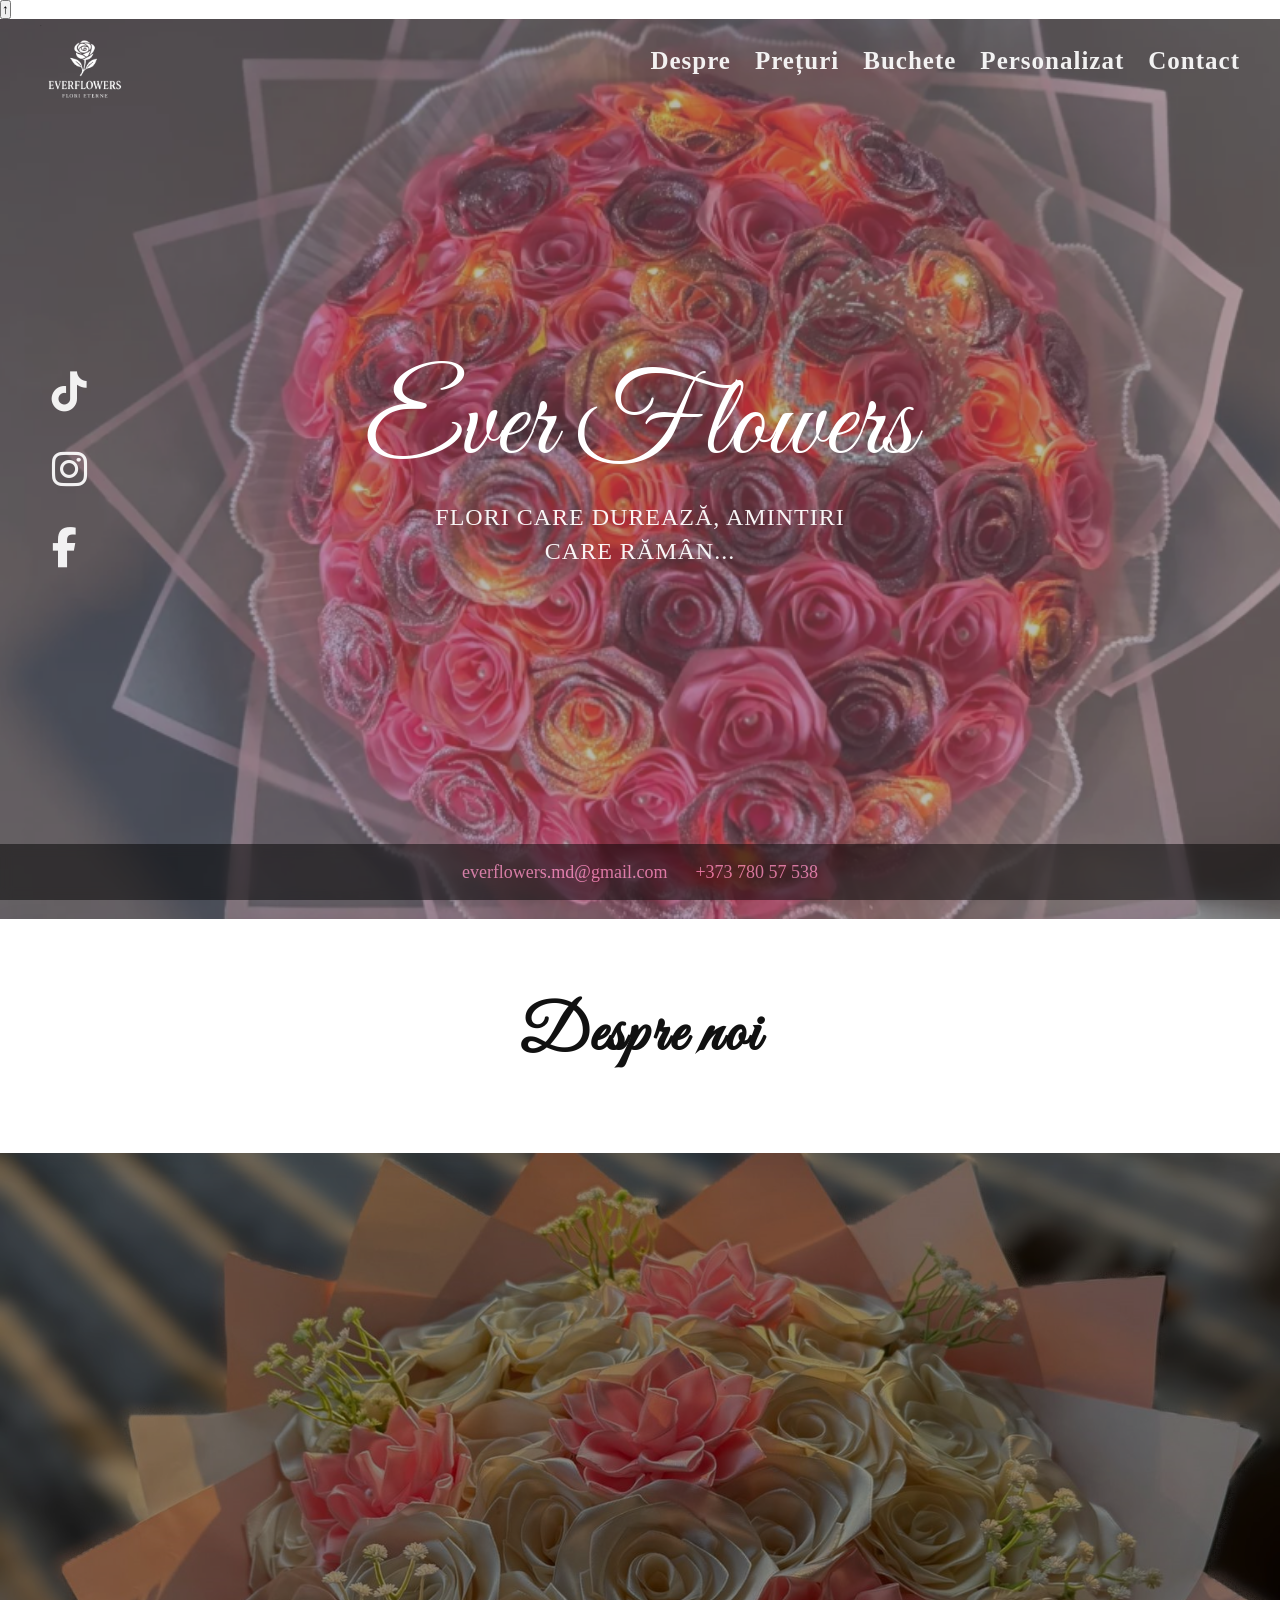
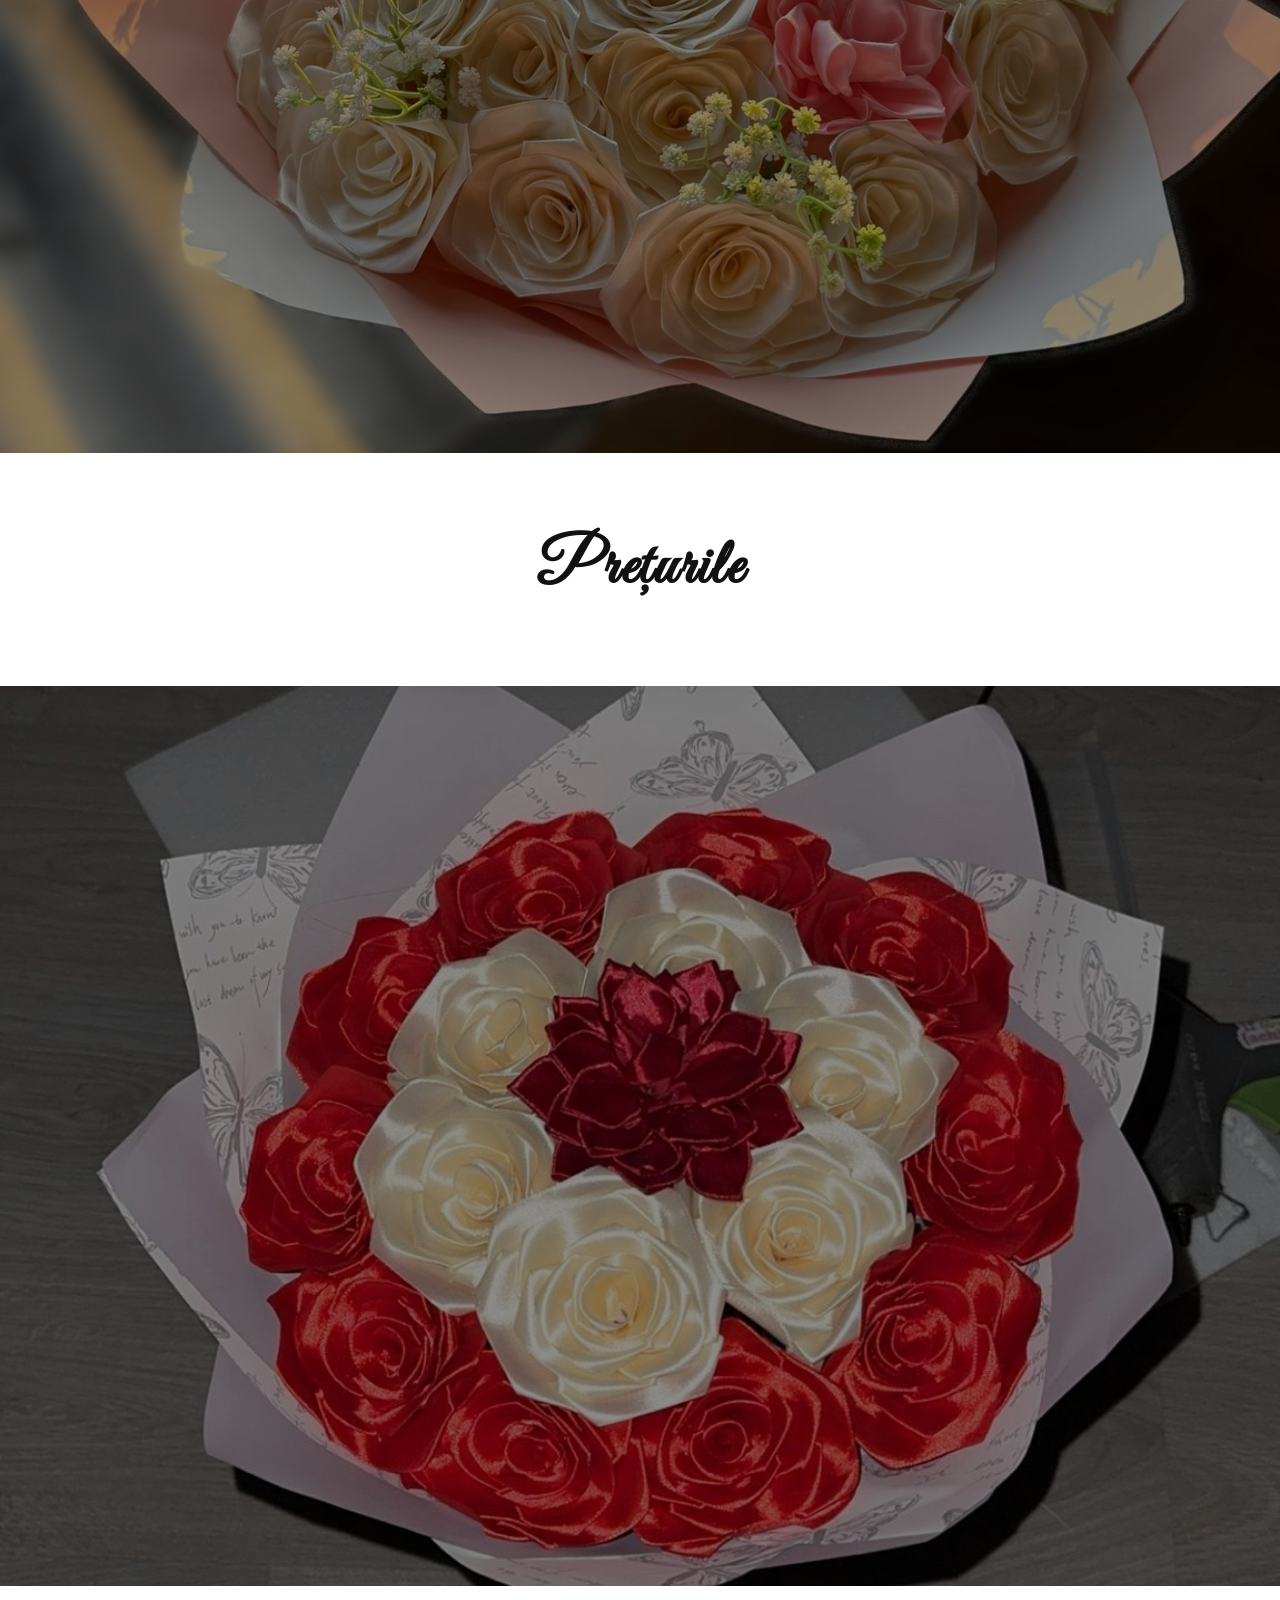
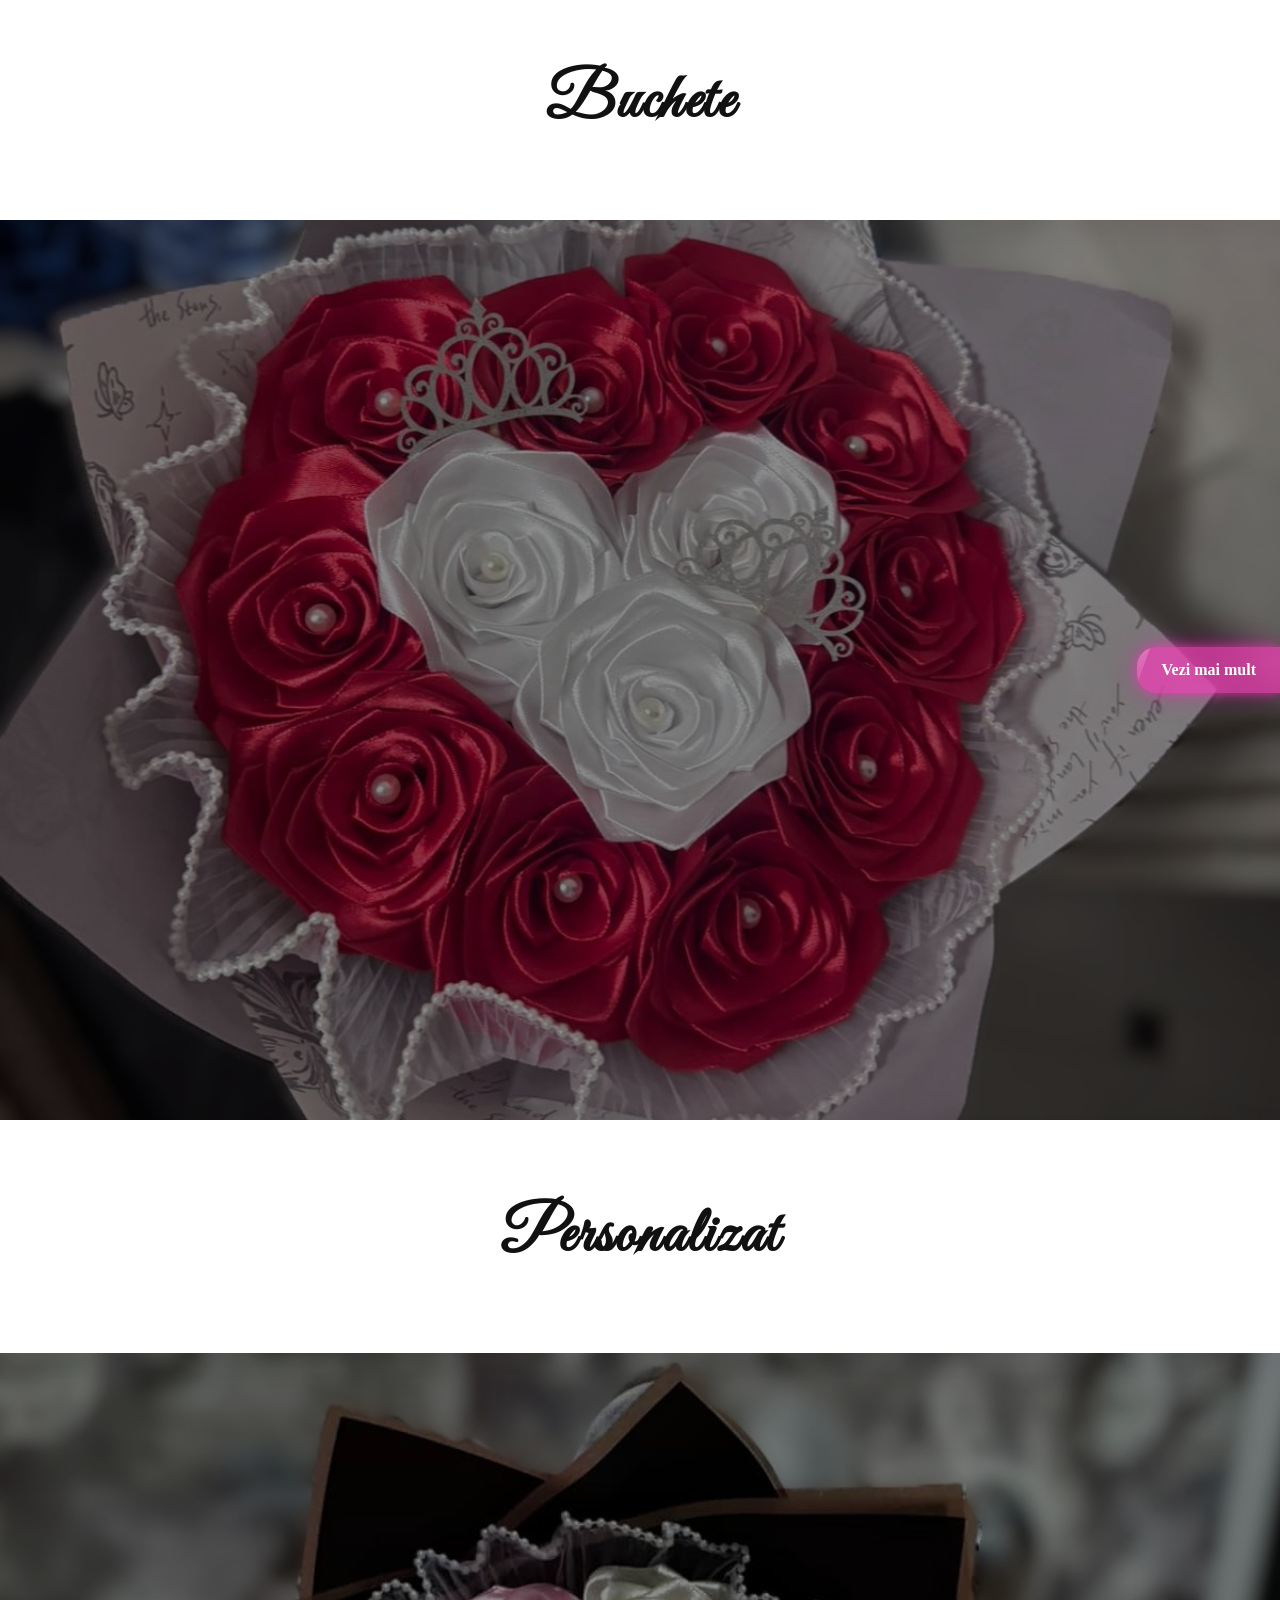
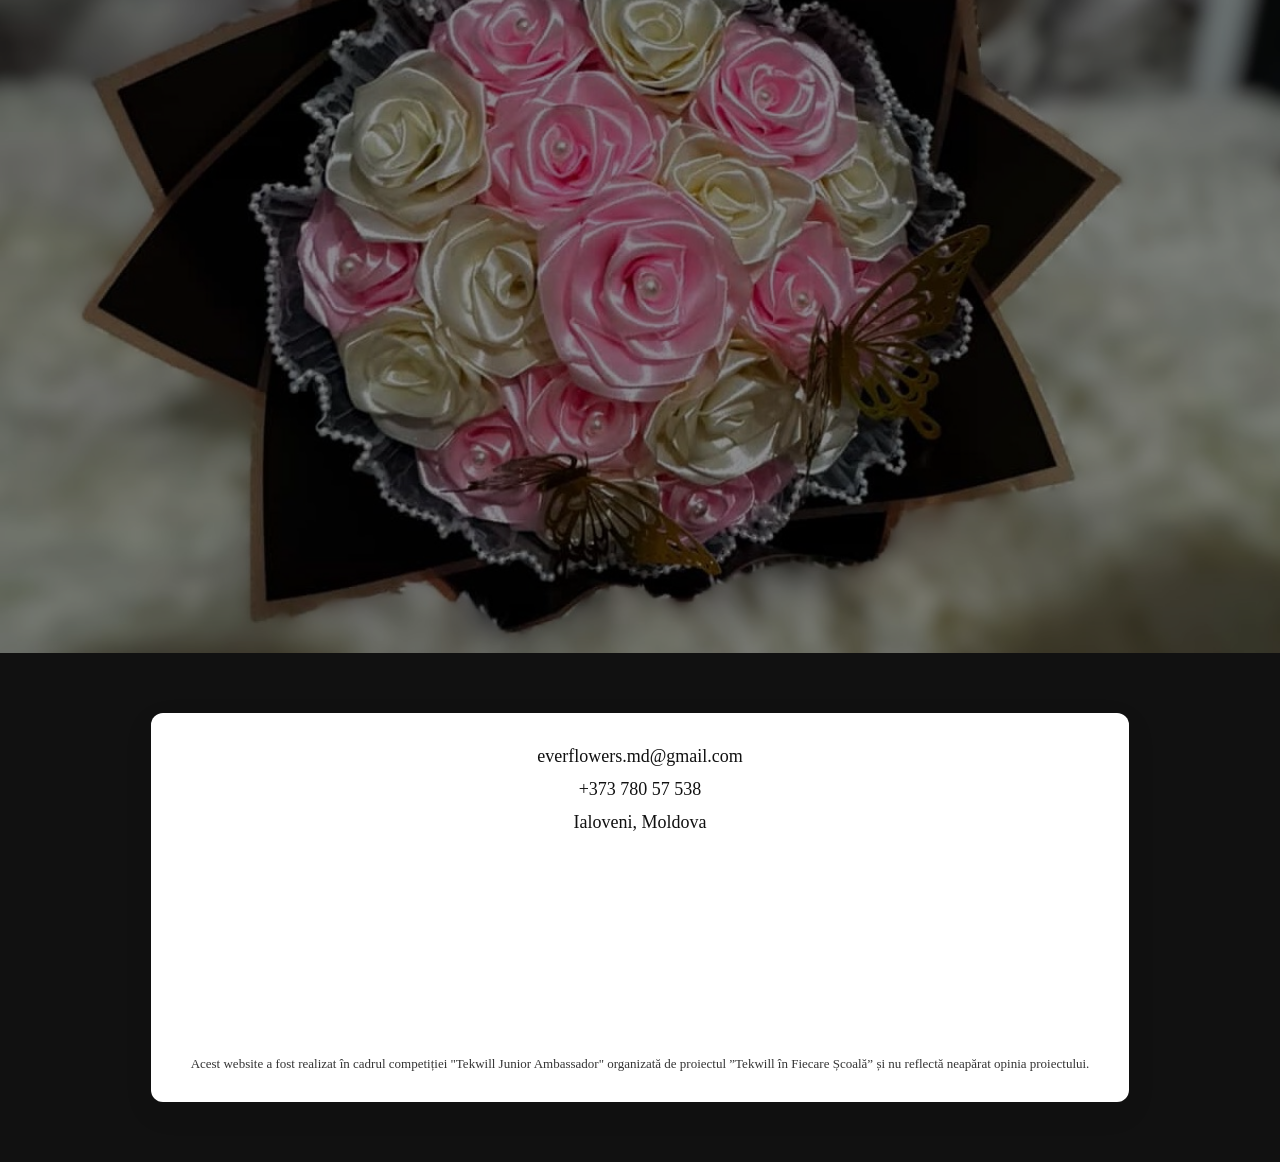
==== index.html @ f596e38d "Add files via upload" ====
<!DOCTYPE html>
<html lang="ro">
<head>
  <meta charset="UTF-8" />
  <meta name="viewport" content="width=device-width, initial-scale=1.0" />

  <title>Ever Flowers | Flori handmade premium si buchete la comanda in orasul Ialoveni</title>

  <link rel="icon" type="image/png" href="../site-Flowers/photo/icon (2).png">
  <script src="../site-Flowers/JavaScript/flori.js" defer></script>

  <link rel="preconnect" href="https://fonts.googleapis.com">
  <link href="https://fonts.googleapis.com/css2?family=Cinzel:wght@400;600&family=Great+Vibes&display=swap" rel="stylesheet">

  <link rel="stylesheet" href="https://cdnjs.cloudflare.com/ajax/libs/font-awesome/6.5.0/css/all.min.css">
  <link rel="stylesheet" href="./css/flowers.css" />

  <meta name="description" content="Ever Flowers – flori artificiale premium, buchete personalizate, cadouri florale durabile în Chișinău, Moldova. Comandă buchete elegante pentru orice ocazie.">
  <meta name="keywords" content="Ever Flowers, flori artificiale, buchete flori, buchete Chișinău, flori Moldova, flori cadou, buchete personalizate, flori durabile, flori elegante, flower shop Moldova, artificial flowers Moldova">
</head>

<body>
  <button type="button" onclick="topFunction()" id="myBtn" title="Go to top" class="myBtn" aria-label="Înapoi sus">↑</button>

  <header class="site-header" id="siteHeader" role="banner">
    <div class="sparkle-layer" id="headerSparkles" aria-hidden="true"></div>

    <div class="header-left">
      <a href="#home" class="header-logo-link" aria-label="Înapoi la început">
        <img src="./photo/logo.png" alt="Logo Ever Flowers" class="header-logo">
      </a>
    </div>

    <button class="hamburger" id="ham" aria-label="Meniu" aria-expanded="false" aria-controls="nav" type="button">
      <span></span><span></span><span></span>
    </button>

    <nav class="header-nav" id="nav" aria-label="Navigare principală">
      <a href="#despre">Despre</a>
      <a href="#price">Prețuri</a>
      <a href="#buchete">Buchete</a>
      <a href="#personalizat">Personalizat</a>
      <a href="#contact">Contact</a>
    </nav>

    <button class="cart-toggle" id="cartToggle" type="button" aria-label="Deschide coșul" aria-expanded="false">
      <span class="cart-icon-symbol">🛒</span>
      <span class="cart-badge" id="cartCount">0</span>
    </button>
  </header>

  <div class="cart-panel" id="cartPanel" aria-label="Coș de cumpărături" hidden>
    <div class="cart-panel-inner">
      <div class="cart-panel-top">
        <h3>Coșul meu</h3>
        <button type="button" class="cart-close" id="cartClose" aria-label="Închide coșul">×</button>
      </div>

      <div id="cartItems">Coșul este gol.</div>

      <div class="cart-total-box">
        <div class="cart-total-line">
          <strong>Total coș:</strong>
          <strong id="cartTotal">0 lei</strong>
        </div>
      </div>

      <div class="cart-actions">
        <button type="button" class="more-btn" id="cartCheckoutBtn" disabled>
          Checkout
        </button>

        <button type="button" class="more-btn" id="clearCartBtn">
          Golește coșul
        </button>
      </div>

      <p id="cartHint" class="cart-hint">Adaugă buchete în coș pentru a continua.</p>
    </div>
  </div>

  <main class="page-content" id="main">
    <header class="hero" id="home">
      <img src="./photo/logo.png" alt="Logo Ever Flowers" class="hero-logo">

      <nav class="hero-nav" id="heroNav" aria-label="Navigare pe pagina principală">
        <a href="#despre">Despre</a>
        <a href="#price">Prețuri</a>
        <a href="#buchete">Buchete</a>
        <a href="#personalizat">Personalizat</a>
        <a href="#contact">Contact</a>
      </nav>

      <div class="social" aria-label="Rețele de socializare">
        <a class="social-link" href="https://www.tiktok.com/@everflowers.md" target="_blank" rel="noopener" aria-label="TikTok (se deschide într-o filă nouă)">
          <i class="fa-brands fa-tiktok" aria-hidden="true"></i>
          <span class="social-name">TikTok</span>
        </a>

        <a class="social-link" href="https://www.instagram.com/everflowers.md/" target="_blank" rel="noopener" aria-label="Instagram (se deschide într-o filă nouă)">
          <i class="fa-brands fa-instagram" aria-hidden="true"></i>
          <span class="social-name">Instagram</span>
        </a>

        <a class="social-link" href="https://www.facebook.com/profile.php?id=61575808888338&locale=ro_RO" target="_blank" rel="noopener" aria-label="Facebook (se deschide într-o filă nouă)">
          <i class="fa-brands fa-facebook-f" aria-hidden="true"></i>
          <span class="social-name">Facebook</span>
        </a>
      </div>

      <div class="hero-center">
        <h1>Ever Flowers</h1>
        <p>FLORI CARE DUREAZĂ, AMINTIRI<br>CARE RĂMÂN...</p>
      </div>

    </header>

    <div class="section-box">
      <h2>Despre noi</h2>
    </div>

    <section class="parallax p1" id="despre" aria-labelledby="despre-title">
      <div class="p-content fade">
        <p id="despre-title">
          Proiectul nostru a pornit din pasiunea pentru lucrul manual și frumusețea
          detaliilor. Florile din satin sunt realizate individual, cu răbdare și grijă,
          pentru a crea o alternativă durabilă la florile naturale — una care păstrează
          emoția și eleganța în timp.
        </p>
        <a href="../site-Flowers/pagini/despre.html" class="more-btn">Vezi mai mult</a>
      </div>
    </section>

    <div class="section-box">
      <h2>Prețurile</h2>
    </div>

    <section class="parallax p2" id="price" aria-label="Prețuri">
      <div class="p-content fade">
        <div class="price-slider">
          <div class="price-track" id="priceTrack">
            <div class="price-slide">
              <h1>Flori din satin</h1>
              <p>
                Trandafir (închis)...........17 lei <br>
                Trandafir (înflorit).........15 lei <br>
                Dalie........................25 lei<br>
                Plumeria.....................12 lei
              </p>
            </div>

            <div class="price-slide">
              <h1>Flori din sârmă plușată</h1>
              <p>
                Crin....................... 30 lei <br>
                Nufăr (cu luminițe,frunză,2 culori de petale).. 150 lei<br>
                Romaniță.................... 7 lei<br>
                Lalea................... 35 lei
              </p>
            </div>

            <div class="price-slide">
              <h1>Accesorii</h1>
              <p>
                Perle.............. 1leu/floare <br>
                Fluturi/coronițe............. 5 lei<br>
                Fundă................  7lei<br>
                Mătase perlată.............. în dependență de buchet<br>
                Sclipici.............. 3 lei/floare<br>
                Luminițe..................15 lei/buc
              </p>
            </div>
          </div>

          <button class="price-arrow left" type="button" onclick="pricePrev()" aria-label="Prețuri anterioare">‹</button>
          <button class="price-arrow right" type="button" onclick="priceNext()" aria-label="Prețuri următoare">›</button>
        </div>
      </div>
    </section>

    <div class="section-box">
      <h2>Buchete</h2>
    </div>

    <section class="parallax p4" id="buchete" aria-label="Buchete">
      <div class="p-content fade">
        <div class="grid-4">
          <article class="card">
            <div class="img-box">
              <img src="../site-Flowers/photo/flori.acoperis.jpg" alt="Buchet flori satin roz și bej">
            </div>
            <h4 class="title"></h4>
            <p class="price">560 lei</p>
            <p class="desc">
              Buchet realizat din flori de satin. 4 dalii în nuanța roz și
              29 trandafiri deschiși în nuanța bej.
            </p>
            <button class="btn add-to-cart" type="button" data-name="Buchet satin (roz + bej)" data-price="560">
              Adaugă în coș
            </button>
          </article>

          <article class="card">
            <div class="img-box">
              <img src="../site-Flowers/photo/flori.inima.jpg" alt="Buchet inimă alb și roșu">
            </div>
            <h4 class="title"></h4>
            <p class="price">230 lei</p>
            <p class="desc">
              Buchet în formă de inimă realizat din flori de satin. 3 trandafiri deschiși
              în nuanțan alb și 10 în nuanța roșu. 2 coronițe și perle.
            </p>
            <button class="btn add-to-cart" type="button" data-name="Buchet inimă (alb + roșu)" data-price="230">
              Adaugă în coș
            </button>
          </article>

          <article class="card">
            <div class="img-box">
              <img src="../site-Flowers/photo/flori.omat.jpeg" alt="Buchet plumeria vișiniu și roz">
            </div>
            <h4 class="title"></h4>
            <p class="price">120 lei</p>
            <p class="desc">
              Buchet realizat din flori de satin. O plumerie în 2 culori: vișiniu, roz și
              6 trandafiri deschiși în nuanțele vișinii și roz.
            </p>
            <button class="btn add-to-cart" type="button" data-name="Buchet plumeria (vișiniu + roz)" data-price="120">
              Adaugă în coș
            </button>
          </article>

          <article class="card">
            <div class="img-box">
              <img src="../site-Flowers/photo/flori.pat.jpeg" alt="Buchet satin roz și bej cu fluturi">
            </div>
            <h4 class="title"></h4>
            <p class="price">300 lei</p>
            <p class="desc">
              Buchet realizat din flori de satin. 19 trandafiri deschiși în nuanțe roz și bej,
              2 fluturi aurii și perle.
            </p>
            <button class="btn add-to-cart" type="button" data-name="Buchet satin (roz + bej) cu fluturi" data-price="300">
              Adaugă în coș
            </button>
          </article>
        </div>
      </div>

      <div class="see-more-wrap" id="seeMoreBtn">
        <a href="./pagini/buchete.html" class="see-more-btn">Vezi mai mult</a>
      </div>
    </section>

    <div class="section-box">
      <h2>Personalizat</h2>
    </div>

    <section class="parallax p3" id="personalizat" aria-label="Personalizează buchetul">
      <div class="p-content fade">
        <h3 class="pers-title">Personalizează buchetul</h3>
        <p class="pers-sub">Completează cantitățile — totalul se calculează automat (lei).</p>

        <div class="pers-chart">
          <details class="pers-item" open>
            <summary class="pers-btn">
              <span>Flori din satin</span>
              <span class="pers-arrow">▾</span>
            </summary>

            <div class="pers-body">
              <div class="row">
                <span>Trandafir (închis) — 17 lei</span>
                <input class="qty" type="number" min="0" value="0" inputmode="numeric" data-item="rose_closed" aria-label="Trandafir închis cantitate">
              </div>

              <div class="row">
                <span>Trandafir (înflorit) — 15 lei</span>
                <input class="qty" type="number" min="0" value="0" inputmode="numeric" data-item="rose_open" aria-label="Trandafir înflorit cantitate">
              </div>

              <div class="row">
                <span>Dalie — 25 lei</span>
                <input class="qty" type="number" min="0" value="0" inputmode="numeric" data-item="dahlia" aria-label="Dalie cantitate">
              </div>

              <div class="row">
                <span>Plumeria — 12 lei</span>
                <input class="qty" type="number" min="0" value="0" inputmode="numeric" data-item="plumeria" aria-label="Plumeria cantitate">
              </div>
            </div>
          </details>

          <details class="pers-item">
            <summary class="pers-btn">
              <span>Flori din sârmă plușată</span>
              <span class="pers-arrow">▾</span>
            </summary>

            <div class="pers-body">
              <div class="row">
                <span>Crin — 30 lei</span>
                <input class="qty" type="number" min="0" value="0" inputmode="numeric" data-item="lily" aria-label="Crin cantitate">
              </div>

              <div class="row">
                <span>Romaniță — 7 lei</span>
                <input class="qty" type="number" min="0" value="0" inputmode="numeric" data-item="daisy" aria-label="Romaniță cantitate">
              </div>

              <div class="row">
                <span>Lalea — 35 lei</span>
                <input class="qty" type="number" min="0" value="0" inputmode="numeric" data-item="tulip" aria-label="Lalea cantitate">
              </div>

              <div class="row">
                <span>Nufăr (cu luminițe...) — 150 lei</span>
                <input class="qty" type="number" min="0" value="0" inputmode="numeric" data-item="waterlily_lights" aria-label="Nufăr cu luminițe cantitate">
              </div>
            </div>
          </details>

          <details class="pers-item">
            <summary class="pers-btn">
              <span>Accesorii</span>
              <span class="pers-arrow">▾</span>
            </summary>

            <div class="pers-body">
              <div class="row">
                <span>Perle — 1 leu / floare</span>
                <label class="switch">
                  <input type="checkbox" id="accPearls" aria-label="Aplică perle">
                  <span>Aplică</span>
                </label>
              </div>

              <div class="row">
                <span>Fluturi / coronițe — 5 lei</span>
                <input class="qty" type="number" min="0" value="0" inputmode="numeric" data-item="butterflies" aria-label="Fluturi coronițe cantitate">
              </div>

              <div class="row">
                <span>Fundă — 7 lei</span>
                <input class="qty" type="number" min="0" value="0" inputmode="numeric" data-item="bow" aria-label="Fundă cantitate">
              </div>

              <div class="row">
                <span>Sclipici — 3 lei / floare</span>
                <label class="switch">
                  <input type="checkbox" id="accGlitter" aria-label="Aplică sclipici">
                  <span>Aplică</span>
                </label>
              </div>

              <div class="row">
                <span>Luminițe — 15 lei</span>
                <input class="qty" type="number" min="0" value="0" inputmode="numeric" data-item="lights" aria-label="Luminițe cantitate">
              </div>
            </div>
          </details>
        </div>

        <div class="pers-total" aria-live="polite">
          <div class="pers-total-line">
            <strong>Total:</strong>
            <strong id="persTotal">0 lei</strong>
          </div>
          <div class="pers-break" id="persBreak">• Alege cantități ca să vezi calculul.</div>
        </div>

        <button type="button" class="more-btn checkout-btn" id="checkoutBtn" disabled>
          Trimite comanda
        </button>
        <p class="pers-note" id="checkoutHint" style="margin-top:10px;"></p>
          <a href="./pagini/personalizat.html" class="more-btn more-options-btn">
            Mai multe opțiuni
          </a>
      </div>
    </section>
  </main>

  <footer class="site-footer" aria-label="Contact rapid">
    <div class="sparkle-layer" id="footerSparkles" aria-hidden="true"></div>
    <div class="footer-content">
      <span>everflowers.md@gmail.com</span>
      <span>+373 780 57 538</span>
    </div>
  </footer>

  <footer class="contact-footer" id="contact" aria-label="Contact">
    <div class="contact-box" id="bigfooter">
      <p>everflowers.md@gmail.com</p>
      <p>+373 780 57 538</p>
      <p>Ialoveni, Moldova</p>
      <iframe src="https://www.google.com/maps/embed?pb=!1m18!1m12!1m3!1d4324.172246107874!2d28.775045415618898!3d46.94090347376738!2m3!1f0!2f0!3f0!3m2!1i1024!2i768!4f13.1!3m3!1m2!1s0x40c97f5f6ac799d9%3A0xe1cf2f65e3684003!2sLiceul%20Teoretic%20%E2%80%9EPetre%20Stefanuca%E2%80%9D!5e0!3m2!1sen!2s!4v1771583318999!5m2!1sen!2s"
        width="400"
        height="200"
        style="border:0;"
        allowfullscreen=""
        loading="lazy"
        referrerpolicy="no-referrer-when-downgrade">
      </iframe>

      <p class="disclaimer">
        Acest website a fost realizat în cadrul competiției "Tekwill Junior Ambassador" organizată de proiectul ”Tekwill în Fiecare Școală” și nu reflectă neapărat opinia proiectului.
      </p>
    </div>
  </footer>

  <div class="checkout-modal" id="checkoutModal" hidden>
    <div class="checkout-overlay" id="checkoutOverlay"></div>

    <div class="checkout-box" role="dialog" aria-modal="true" aria-labelledby="checkoutTitle">
      <button type="button" class="checkout-close" id="checkoutClose" aria-label="Închide">×</button>

      <h3 id="checkoutTitle">Plată cu cardul</h3>
      <p class="checkout-sub">Checkout simulativ pentru buchetele cu preț fix.</p>

      <div class="checkout-summary" id="checkoutSummary"></div>

      <form id="checkoutForm" class="checkout-form">
        <label>
          Nume pe card
          <input type="text" id="cardName" placeholder="Ex: Maria Popescu" required>
        </label>

        <label>
          Număr card
          <input type="text" id="cardNumber" placeholder="1234 5678 9012 3456" maxlength="19" required>
        </label>

        <div class="checkout-row">
          <label>
            Expirare
            <input type="text" id="cardExpiry" placeholder="MM/YY" maxlength="5" required>
          </label>

          <label>
            CVV
            <input type="password" id="cardCvv" placeholder="123" maxlength="4" required>
          </label>
        </div>

        <div class="checkout-total-line">
          <strong>Total:</strong>
          <strong id="checkoutTotal">0 lei</strong>
        </div>

        <button type="submit" class="more-btn checkout-pay-btn">
          Plătește
        </button>
      </form>

      <p class="checkout-note" id="checkoutMessage"></p>
    </div>
  </div>

  <div class="mail-platform-modal" id="mailPlatformModal" hidden>
    <div class="mail-platform-overlay" id="mailPlatformOverlay"></div>

    <div class="mail-platform-box" role="dialog" aria-modal="true" aria-labelledby="mailPlatformTitle">
      <button type="button" class="mail-platform-close" id="mailPlatformClose" aria-label="Închide">×</button>

      <h3 id="mailPlatformTitle">Alege platforma de email</h3>
      <p class="mail-platform-sub">Selectează cum vrei să trimiți comanda personalizată.</p>

      <div class="mail-platform-actions">
        <button type="button" class="more-btn mail-option" data-mail="gmail">Gmail</button>
        <button type="button" class="more-btn mail-option" data-mail="outlook">Outlook</button>
        <button type="button" class="more-btn mail-option" data-mail="yahoo">Yahoo</button>
        <button type="button" class="more-btn mail-option" data-mail="default">Aplicația implicită</button>
      </div>
    </div>
  </div>
</body>
</html>
---- css/flowers.css ----
html,
body {
  max-width: 100%;
  overflow-x: hidden;
}

/* =========================================================
   RESET / BASE
   ========================================================= */
* {
  margin: 0;
  padding: 0;
  box-sizing: border-box;
}

html {
  scroll-behavior: smooth;
}

body {
  font-family: "Times New Roman", Times, serif;
  overflow-x: hidden;
  background: #fff;
}

img {
  max-width: 100%;
  height: auto;
  display: block;
}

/* =========================================================
   FIXED HEADER
   ========================================================= */
.site-header {
  position: fixed;
  top: 0;
  left: 0;
  width: 100%;
  height: 80px;
  background: rgba(0, 0, 0, 0.72);
  backdrop-filter: blur(6px);
  display: flex;
  align-items: center;
  justify-content: space-between;
  gap: 14px;
  padding: 0 22px;
  z-index: 20000000000;
  transform: translateY(-120%);
  opacity: 0;
  transition: transform 0.3s ease, opacity 0.3s ease;
  overflow: visible;
}

.site-header.show {
  transform: translateY(0);
  opacity: 0.7;
}

.site-header > * {
  position: relative;
  z-index: 2;
}

.header-left {
  display: flex;
  align-items: center;
  flex-shrink: 0;
}

.header-logo {
  height: 80px;
  width: auto;
}

.header-logo-link {
  display: flex;
  align-items: center;
  height: 100%;
  cursor: pointer;
  text-decoration: none;
}

.header-logo-link:focus-visible {
  outline: 2px solid #e9328b;
  outline-offset: 6px;
  border-radius: 12px;
}

.header-nav {
  display: flex;
  align-items: center;
  gap: 30px;
  flex-wrap: wrap;
  justify-content: center;
  margin-left: auto;
}

.header-nav a {
  color: #e9328b;
  text-decoration: none;
  font-size: 30px;
  font-weight: 600;
  opacity: 1;
  transition: 0.2s ease;
  letter-spacing: 1px;
}

.header-nav a:hover {
  opacity: 0.7;
}

/* =========================================================
   FIXED FOOTER
   ========================================================= */
.site-footer {
  position: fixed;
  bottom: 0;
  left: 0;
  width: 100%;
  height: 56px;
  background: rgba(0, 0, 0, 0.72);
  backdrop-filter: blur(6px);
  display: flex;
  align-items: center;
  justify-content: center;
  z-index: 2000000000;
  transform: translateY(0);
  opacity: 0.7;
  transition: 0.3s ease;
  overflow: hidden;
}

.site-footer.hide {
  transform: translateY(120%);
  opacity: 0;
}

.site-footer > * {
  position: relative;
  z-index: 2;
}

.footer-content {
  color: #fa8cc1;
  font-size: 18px;
  display: flex;
  gap: 28px;
  flex-wrap: wrap;
  justify-content: center;
}

.page-content {
  padding-top: 0;
  padding-bottom: 0;
}

/* =========================================================
   HERO SECTION
   ========================================================= */
.hero {
  height: 100vh;
  width: 100%;
  position: relative;
  background-image: url("../photo/funal.png");
  background-color: #ff8dc4;
  background-size: cover;
  background-position: center;
  background-repeat: no-repeat;
}

.hero::before {
  content: "";
  position: absolute;
  inset: 0;
  background: rgba(98, 98, 117, 0.45);
  z-index: 0;
  pointer-events: none;
}

.hero-logo {
  position: absolute;
  top: clamp(2px, 0.5vw, 10px);
  left: clamp(16px, 4vw, 40px);
  z-index: 10;
  height: clamp(48px, 8vw, 90px);
  width: auto;
  transition: 0.3s ease;
}

/* HERO NAV = right side on desktop + tablet */
.hero-nav {
  position: absolute;
  top: 28px;
  right: 40px;
  left: auto;
  z-index: 10;
  display: flex;
  flex-wrap: wrap;
  justify-content: flex-end;
  align-items: center;
  gap: 14px 24px;
  max-width: min(62vw, 820px);
}

.hero-nav a {
  color: #fff;
  text-decoration: none;
  font-size: 25px;
  font-weight: 600;
  letter-spacing: 1px;
  opacity: 0.92;
  transition: 0.25s ease;
  white-space: nowrap;
}

.hero-nav a:hover {
  opacity: 0.7;
}

.social {
  position: absolute;
  left: clamp(12px, 3vw, 60px);
  top: 50%;
  transform: translateY(-50%);
  z-index: 10;
  display: flex;
  flex-direction: column;
  gap: clamp(10px, 1.6vw, 18px);
}

.social-link {
  display: flex;
  align-items: center;
  gap: 12px;
  text-decoration: none;
  color: white;
  padding: 10px 14px;
  border-radius: 999px;
  opacity: 0.92;
  transition: 0.25s ease;
}

.social-link i {
  font-size: clamp(22px, 4vw, 40px);
  transition: 0.25s ease;
}

.social-link:hover {
  opacity: 1;
  background: rgba(255, 255, 255, 0.12);
}

.social-link:hover i {
  transform: scale(1.12);
}

.social-name {
  font-size: 14px;
  letter-spacing: 1px;
  background: rgba(255, 255, 255, 0.18);
  padding: 5px 12px;
  border-radius: 999px;
  opacity: 0;
  transform: translateX(-18px);
  transition: 0.35s ease;
  pointer-events: none;
}

.social-link:hover .social-name {
  opacity: 1;
  transform: translateX(0);
}

.hero-center {
  position: absolute;
  inset: 0;
  z-index: 2;
  display: flex;
  flex-direction: column;
  align-items: center;
  justify-content: center;
  text-align: center;
  color: white;
  padding: clamp(16px, 4vw, 40px);
  pointer-events: none;
}

.hero-center h1 {
  font-family: "Great Vibes", cursive;
  font-size: clamp(42px, 9vw, 120px);
  line-height: 1;
  font-weight: 400;
  max-width: 90vw;
  word-break: break-word;
}

.hero-center p {
  margin-top: clamp(6px, 1.5vw, 16px);
  font-size: clamp(13px, 2.4vw, 24px);
  line-height: 1.4;
  letter-spacing: clamp(0.3px, 0.1vw, 1px);
  opacity: 0.95;
  max-width: min(90vw, 700px);
}

/* =========================================================
   SECTION TITLES
   ========================================================= */
.section-box {
  width: 100%;
  background: white;
  padding: clamp(34px, 6vw, 80px) 20px;
  display: flex;
  align-items: center;
  justify-content: center;
  box-shadow: 0 8px 30px rgba(0, 0, 0, 0.06);
  position: relative;
  z-index: 4000;
}

.section-box h2 {
  font-family: "Great Vibes", cursive;
  font-size: clamp(46px, 5vw, 84px);
  letter-spacing: 2px;
  color: #111;
}

/* =========================================================
   PARALLAX SECTIONS
   ========================================================= */
.parallax {
  min-height: 100vh;
  position: relative;
  background-size: cover;
  background-position: center;
  background-repeat: no-repeat;
  display: flex;
  align-items: center;
  justify-content: center;
}

.parallax::before {
  content: "";
  position: absolute;
  inset: 0;
  background: rgba(0, 0, 0, 0.45);
  pointer-events: none;
}

.p-content {
  position: relative;
  z-index: 2;
  color: rgb(255, 243, 243);
  text-align: center;
  padding: 24px 30px;
  max-width: 800px;
  background: rgba(0, 0, 0, 0.25);
  border-radius: 16px;
  backdrop-filter: blur(3px);
}

.p-content p {
  font-size: clamp(14px, 2.2vw, 20px);
  line-height: 1.65;
  opacity: 0.98;
  font-weight: 600;
}

.p1 { background-image: url("../photo/flori.acoperis.jpg"); }
.p2 { background-image: url("../photo/rosualb.jpeg"); }
.p3 { background-image: url("../photo/flori.pat.jpeg"); }
.p4 { background-image: url("../photo/flori.inima.jpg"); }

/* =========================================================
   GENERAL BUTTON
   ========================================================= */
.more-btn {
  display: inline-block;
  margin-top: 18px;
  padding: 10px 22px;
  background: #ff8dc4;
  color: #fff;
  text-decoration: none;
  font-weight: 700;
  border-radius: 10px;
  transition: 0.25s ease;
  border: none;
}

.more-btn:hover {
  background: #ff6fb3;
  transform: translateY(-2px);
  box-shadow: 0 6px 18px rgba(255, 141, 196, 0.45);
}

/* =========================================================
   SCROLL REVEAL ANIMATION
   ========================================================= */
.fade {
  opacity: 0;
  transform: translateY(40px);
  transition: 0.8s ease;
}

.fade.show {
  opacity: 1;
  transform: translateY(0);
}

section {
  scroll-margin-top: 80px;
}

/* =========================================================
   CONTACT FOOTER / CONTACT SECTION
   ========================================================= */
.contact-footer {
  width: 100%;
  background: #111;
  padding: 60px 20px;
  display: flex;
  justify-content: center;
  align-items: center;
}

.contact-box {
  background: white;
  color: #111;
  padding: 25px 40px;
  border-radius: 12px;
  text-align: center;
  font-size: 18px;
  line-height: 1.6;
  box-shadow: 0 10px 30px rgba(0, 0, 0, 0.08);
}

.contact-box p {
  margin: 4px 0;
}

.disclaimer {
  margin-top: 14px;
  font-size: 13px;
  opacity: 0.85;
  line-height: 1.5;
}

/* =========================================================
   PRICE SLIDER
   ========================================================= */
#price .price-slider {
  position: relative;
  width: min(720px, 92vw);
  margin: auto;
  overflow: hidden;
}

#price .price-track {
  display: flex;
  transition: transform 0.4s ease;
}

#price .price-slide {
  min-width: 100%;
  padding-left: clamp(50px, 8vw, 80px);
  padding-right: clamp(50px, 8vw, 80px);
  padding-top: clamp(18px, 3vw, 28px);
  padding-bottom: clamp(18px, 3vw, 28px);
  display: flex;
  flex-direction: column;
  justify-content: center;
  align-items: flex-start;
  text-align: left;
}

#price .price-arrow {
  position: absolute;
  top: 50%;
  transform: translateY(-50%);
  border: none;
  cursor: pointer;
  width: 44px;
  height: 44px;
  border-radius: 50%;
  font-size: 26px;
  color: white;
  background: rgba(255, 255, 255, 0.18);
  backdrop-filter: blur(6px);
}

#price .p-content {
  position: relative;
  background: rgba(255, 255, 255, 0.12);
  backdrop-filter: blur(6px);
}

#price .price-arrow.left { left: 10px; }
#price .price-arrow.right { right: 10px; }

/* =========================================================
   BOUQUETS GRID
   ========================================================= */
#buchete .p-content {
  background: rgba(0, 0, 0, 0.25);
  backdrop-filter: blur(6px);
  max-width: 2000px;
  width: 1200px;
}

#buchete .grid-4 {
  display: grid;
  grid-template-columns: repeat(4, 1fr);
  gap: 40px;
  width: 100%;
  margin: auto;
}

#buchete .card {
  width: 100%;
  border-radius: 20px;
  padding: 20px;
  display: flex;
  flex-direction: column;
}

#buchete .desc {
  margin-top: 6px;
  font-size: 14px;
  text-align: center;
  flex-grow: 1;
}

#buchete .btn {
  margin-top: 16px;
  padding: 12px 22px;
  border-radius: 999px;
  cursor: pointer;
  color: #ff00c3;
  font-family: "Times New Roman", Times, serif;
  align-self: center;
  background: #fff;
  border: none;
  font-weight: 700;
}

#buchete .img-box {
  width: 100%;
  aspect-ratio: 1 / 1;
  border-radius: 16px;
  overflow: hidden;
}

#buchete .img-box img {
  width: 100%;
  height: 100%;
  object-fit: cover;
}

#buchete .title {
  margin-top: 16px;
  font-size: 20px;
}

#buchete .price {
  margin-top: 6px;
  font-size: 15px;
}

#buchete {
  position: relative;
  overflow: visible;
}

#buchete #seeMoreBtn {
  position: absolute;
  right: 0;
  top: 50%;
  transform: translateY(-50%);
  z-index: 50;
  overflow: visible;
}

#buchete .p-content,
#buchete .grid-4 {
  overflow: visible;
}

#buchete #seeMoreBtn .see-more-btn {
  display: inline-flex;
  align-items: center;
  justify-content: center;
  padding: 14px 24px;
  border-top-left-radius: 20px;
  border-bottom-left-radius: 20px;
  background: #f73eb9b6;
  color: #fff;
  text-decoration: none;
  font-weight: 600;
  position: relative;
  overflow: hidden;
  box-shadow:
    0 0 12px #f73eb9b6,
    0 0 28px rgba(255, 0, 195, 0.35);
  transition: transform 0.25s ease, box-shadow 0.25s ease, filter 0.25s ease;
  animation: glowPulse 1.8s ease-in-out infinite;
}

#buchete #seeMoreBtn .see-more-btn::before {
  content: "";
  position: absolute;
  top: -40%;
  left: -60%;
  width: 60%;
  height: 200%;
  background: linear-gradient(
    120deg,
    transparent 0%,
    rgba(255, 255, 255, 0.18) 35%,
    rgba(255, 255, 255, 0.55) 50%,
    rgba(255, 255, 255, 0.18) 65%,
    transparent 100%
  );
  transform: rotate(20deg);
  animation: shineMove 2.2s linear infinite;
  pointer-events: none;
}

#buchete #seeMoreBtn .see-more-btn:hover {
  transform: translateY(-2px);
  box-shadow:
    0 0 22px rgba(197, 84, 231, 0.85),
    0 0 55px rgba(255, 0, 195, 0.55);
}

@keyframes shineMove {
  0% { left: -70%; opacity: 0; }
  10% { opacity: 0.9; }
  50% { opacity: 0.9; }
  100% { left: 120%; opacity: 0; }
}

@keyframes glowPulse {
  0%, 100% {
    filter: brightness(1);
    box-shadow:
      0 0 12px rgba(197, 84, 231, 0.85),
      0 0 28px rgba(255, 0, 195, 0.35);
  }
  50% {
    filter: brightness(1.1);
    box-shadow:
      0 0 18px rgba(197, 84, 231, 0.85),
      0 0 40px rgba(255, 0, 195, 0.5);
  }
}

/* =========================================================
   CUSTOM BOUQUET CALCULATOR
   ========================================================= */
#personalizat .p-content {
  background: rgba(255, 255, 255, 0.12);
  backdrop-filter: blur(6px);
  max-width: 900px;
  width: min(900px, 92vw);
}

.pers-title {
  font-size: clamp(22px, 3vw, 32px);
  margin-bottom: 6px;
  letter-spacing: 0.5px;
}

.pers-sub {
  opacity: 0.9;
  font-size: clamp(13px, 2vw, 16px);
  margin-bottom: 16px;
}

.pers-chart {
  display: grid;
  gap: 12px;
  text-align: left;
  margin-top: 12px;
}

.pers-item {
  border-radius: 14px;
  overflow: hidden;
  background: rgba(0, 0, 0, 0.25);
  border: 1px solid rgba(255, 255, 255, 0.18);
}

.pers-btn {
  list-style: none;
  cursor: pointer;
  user-select: none;
  display: flex;
  align-items: center;
  justify-content: space-between;
  padding: 14px 16px;
  font-weight: 700;
  font-size: 16px;
  letter-spacing: 0.6px;
  background: rgba(255, 255, 255, 0.1);
}

.pers-item summary::-webkit-details-marker {
  display: none;
}

.pers-arrow {
  transition: transform 0.25s ease;
  opacity: 0.9;
}

.pers-item[open] .pers-arrow {
  transform: rotate(180deg);
}

.pers-body {
  padding: 14px 16px 16px;
  display: grid;
  gap: 10px;
}

#personalizat .row {
  display: flex;
  align-items: center;
  justify-content: space-between;
  gap: 12px;
}

#personalizat .qty {
  width: 86px;
  padding: 8px 10px;
  border-radius: 10px;
  border: 1px solid rgba(255, 255, 255, 0.25);
  background: rgba(0, 0, 0, 0.25);
  color: #fff;
  outline: none;
  font-family: "Times New Roman", Times, serif;
}

#personalizat .switch {
  display: flex;
  align-items: center;
  gap: 10px;
  font-weight: 600;
}

#personalizat .pers-total {
  margin-top: 16px;
  padding: 14px 16px;
  border-radius: 14px;
  background: rgba(0, 0, 0, 0.28);
  border: 1px solid rgba(255, 255, 255, 0.18);
  text-align: left;
}

#personalizat .pers-total-line {
  display: flex;
  align-items: center;
  justify-content: space-between;
  font-size: 18px;
  letter-spacing: 0.5px;
}

#personalizat .pers-break {
  margin-top: 10px;
  font-size: 14px;
  opacity: 0.92;
  line-height: 1.5;
}

#personalizat .checkout-btn {
  cursor: pointer;
}

#personalizat .checkout-btn:active {
  transform: translateY(0);
}

/* =========================================================
   HAMBURGER BUTTON
   ========================================================= */
.hamburger {
  display: none;
  width: 44px;
  height: 44px;
  border: 0;
  background: transparent;
  cursor: pointer;
  border-radius: 12px;
  padding: 0;
  flex-shrink: 0;
  position: relative;
}

.hamburger span {
  display: block;
  width: 26px;
  height: 3px;
  margin: 5px auto;
  background: #e9328b;
  border-radius: 999px;
  transition: 0.25s;
}

.hamburger.open span:nth-child(1) {
  transform: translateY(8px) rotate(45deg);
}

.hamburger.open span:nth-child(2) {
  opacity: 0;
}

.hamburger.open span:nth-child(3) {
  transform: translateY(-8px) rotate(-45deg);
}

.cart-toggle {
  flex-shrink: 0;
}

/* =========================================================
   MINI CART
   ========================================================= */
.cart-toggle {
  position: relative;
  width: 52px;
  height: 52px;
  border: none;
  background: rgba(255, 255, 255, 0.12);
  backdrop-filter: blur(6px);
  border-radius: 14px;
  cursor: pointer;
  display: flex;
  align-items: center;
  justify-content: center;
  color: #fff;
  flex-shrink: 0;
  transition: 0.25s ease;
}

.cart-toggle:hover {
  background: rgba(255, 255, 255, 0.2);
  transform: translateY(-2px);
}

.cart-icon-symbol {
  font-size: 24px;
  line-height: 1;
}

.cart-badge {
  position: absolute;
  top: -6px;
  right: -6px;
  min-width: 22px;
  height: 22px;
  padding: 0 6px;
  border-radius: 999px;
  background: #ff4fa8;
  color: #fff;
  font-size: 12px;
  font-weight: 700;
  display: flex;
  align-items: center;
  justify-content: center;
}

.cart-panel {
  position: fixed;
  top: 92px;
  right: 20px;
  width: min(420px, calc(100vw - 24px));
  max-height: calc(100vh - 120px);
  z-index: 30000000000;
  overflow: auto;
}

.cart-panel-inner {
  background: rgba(0, 0, 0, 0.88);
  backdrop-filter: blur(14px);
  border: 1px solid rgba(255, 255, 255, 0.14);
  border-radius: 22px;
  padding: 18px;
  color: #fff;
  box-shadow: 0 16px 50px rgba(0, 0, 0, 0.35);
}

.cart-panel-top {
  display: flex;
  align-items: center;
  justify-content: space-between;
  gap: 12px;
  margin-bottom: 16px;
}

.cart-panel-top h3 {
  margin: 0;
  font-size: 24px;
  color: #fff;
}

.cart-close {
  border: none;
  background: rgba(255, 255, 255, 0.12);
  color: #fff;
  width: 38px;
  height: 38px;
  border-radius: 999px;
  cursor: pointer;
  font-size: 24px;
  line-height: 1;
}

.cart-close:hover {
  background: rgba(255, 255, 255, 0.2);
}

#cartItems {
  display: grid;
  gap: 14px;
  text-align: left;
}

.cart-item {
  padding: 14px;
  border-radius: 16px;
  background: rgba(255, 255, 255, 0.08);
  border: 1px solid rgba(255, 255, 255, 0.14);
  color: #fff;
}

.cart-item strong {
  font-size: 17px;
}

.cart-item-controls {
  display: flex;
  align-items: center;
  gap: 8px;
  margin-top: 10px;
  flex-wrap: wrap;
}

.cart-plus,
.cart-minus {
  width: 32px;
  height: 32px;
  border-radius: 999px;
  border: none;
  background: #ff8dc4;
  color: #fff;
  font-size: 18px;
  font-weight: bold;
  cursor: pointer;
}

.cart-remove {
  margin-top: 0;
  padding: 8px 14px;
}

.cart-total-box {
  margin-top: 16px;
  padding: 14px 16px;
  border-radius: 14px;
  background: rgba(255, 255, 255, 0.08);
  border: 1px solid rgba(255, 255, 255, 0.14);
  text-align: left;
  color: #fff;
}

.cart-total-line {
  display: flex;
  align-items: center;
  justify-content: space-between;
  font-size: 18px;
}

.cart-actions {
  margin-top: 16px;
  display: flex;
  gap: 10px;
  flex-wrap: wrap;
}

.cart-hint {
  margin-top: 10px;
  color: #fff;
  opacity: 0.92;
  line-height: 1.5;
}

/* =========================================================
   SIMULATED CARD CHECKOUT
   ========================================================= */
.checkout-modal[hidden],
.mail-platform-modal[hidden] {
  display: none;
}

.checkout-modal,
.mail-platform-modal {
  position: fixed;
  inset: 0;
  z-index: 40000000000;
}

.checkout-overlay,
.mail-platform-overlay {
  position: absolute;
  inset: 0;
  background: rgba(0, 0, 0, 0.6);
  backdrop-filter: blur(4px);
}

.checkout-box,
.mail-platform-box {
  position: relative;
  width: min(520px, calc(100vw - 24px));
  margin: 60px auto;
  background: rgba(17, 17, 17, 0.96);
  color: #fff;
  border-radius: 22px;
  padding: 24px;
  z-index: 2;
  box-shadow: 0 20px 60px rgba(0, 0, 0, 0.35);
  border: 1px solid rgba(255, 255, 255, 0.14);
}

.checkout-close,
.mail-platform-close {
  position: absolute;
  top: 14px;
  right: 14px;
  width: 40px;
  height: 40px;
  border: none;
  border-radius: 999px;
  background: rgba(255, 255, 255, 0.1);
  color: #fff;
  font-size: 24px;
  cursor: pointer;
}

.checkout-close:hover,
.mail-platform-close:hover {
  background: rgba(255, 255, 255, 0.18);
}

.checkout-box h3,
.mail-platform-box h3 {
  font-size: 28px;
  margin-bottom: 6px;
}

.checkout-sub,
.mail-platform-sub {
  opacity: 0.88;
  margin-bottom: 16px;
}

.checkout-summary {
  margin-bottom: 16px;
  padding: 14px;
  border-radius: 14px;
  background: rgba(255, 255, 255, 0.08);
  line-height: 1.6;
}

.checkout-form {
  display: grid;
  gap: 14px;
}

.checkout-form label {
  display: grid;
  gap: 6px;
  font-weight: 600;
}

.checkout-form input {
  width: 100%;
  padding: 12px 14px;
  border-radius: 12px;
  border: 1px solid rgba(255, 255, 255, 0.18);
  background: rgba(255, 255, 255, 0.08);
  color: #fff;
  font-family: "Times New Roman", Times, serif;
  outline: none;
}

.checkout-row {
  display: grid;
  grid-template-columns: 1fr 1fr;
  gap: 12px;
}

.checkout-total-line {
  display: flex;
  justify-content: space-between;
  align-items: center;
  padding: 12px 14px;
  border-radius: 12px;
  background: rgba(255, 255, 255, 0.08);
  font-size: 18px;
}

.checkout-pay-btn {
  cursor: pointer;
}

.checkout-note {
  margin-top: 14px;
  line-height: 1.5;
  color: #ffd6ea;
}

.mail-platform-actions {
  display: grid;
  gap: 12px;
}

/* =========================================================
   RESPONSIVE
   ========================================================= */

/* Tablet + phone header uses hamburger */
@media (max-width: 1100px) {
  #buchete .grid-4 {
    grid-template-columns: repeat(2, 1fr);
    gap: 32px;
  }

  .site-header {
    height: 68px;
    padding: 0 12px;
    display: grid;
    grid-template-columns: auto 1fr auto auto;
    align-items: center;
    column-gap: 10px;
  }

  .header-left {
    display: flex;
    align-items: center;
    min-width: 0;
  }

  .header-logo {
    height: 44px;
    width: auto;
  }

  .hamburger {
    display: block;
    z-index: 20000000002;
  }

  .cart-toggle {
    width: 44px;
    height: 44px;
    z-index: 20000000004;
  }

  .cart-icon-symbol {
    font-size: 22px;
  }

  .header-nav {
    display: flex;
    flex-direction: column;
    align-items: flex-start;
    justify-content: flex-start;
    gap: 12px;
    position: fixed;
    top: 68px;
    left: 12px;
    right: 12px;
    width: auto;
    margin-left: 0;
    padding: 20px;
    border-radius: 18px;
    background: rgba(10, 10, 10, 0.96);
    backdrop-filter: blur(12px);
    z-index: 20000000005;
    opacity: 0;
    visibility: hidden;
    pointer-events: none;
    transform: translateY(-10px);
    transition: opacity 0.25s ease, transform 0.25s ease, visibility 0.25s ease;
  }

  .header-nav.open {
    opacity: 1;
    visibility: visible;
    pointer-events: auto;
    transform: translateY(0);
  }

  .header-nav a {
    font-size: 18px;
    color: #fff;
    padding: 8px 4px;
    width: 100%;
  }

  .cart-panel {
    top: 80px;
    right: 12px;
    width: calc(100vw - 24px);
  }

  .cart-panel-top h3 {
    font-size: 20px;
  }

  .checkout-box,
  .mail-platform-box {
    margin: 24px auto;
    padding: 20px;
  }

  .checkout-row {
    grid-template-columns: 1fr;
  }
}

/* Tablet */
@media (min-width: 769px) and (max-width: 1100px) {
  .hero-logo {
    left: 30px;
    top: 18px;
    transform: none;
    height: 70px;
  }

  .hero-nav {
    top: 24px;
    right: 28px;
    gap: 12px 20px;
    max-width: min(60vw, 700px);
    justify-content: flex-end;
  }

  .hero-nav a {
    font-size: 20px;
  }

  .hero-center {
    padding-top: 100px;
  }

  .hero-center h1 {
    font-size: clamp(48px, 6vw, 90px);
  }

  .hero-center p {
    font-size: clamp(14px, 2vw, 20px);
  }
}

/* Phone */
@media (max-width: 768px) {
  .social-name {
    display: none;
  }

  .site-footer {
    height: 62px;
  }

  .footer-content {
    font-size: 13px;
    gap: 14px;
  }

  .page-content {
    padding-bottom: 72px;
  }

  .hero-logo {
    position: absolute;
    top: 22px;
    left: 50%;
    transform: translateX(-50%);
    height: 68px;
  }

  .hero-nav {
    position: absolute;
    top: 96px;
    left: 0;
    right: 0;
    z-index: 10;

    display: grid;
    grid-template-columns: repeat(5, 1fr);
    width: 100%;
    max-width: none;
    justify-content: stretch;
    align-items: center;

    padding: 0 2px;
    gap: 0;
  }

  .hero-nav a {
    display: block;
    width: 100%;
    min-width: 0;
    text-align: center;

    font-size: clamp(10px, 2.8vw, 14px);
    line-height: 1;
    letter-spacing: 0;
    white-space: nowrap;
      letter-spacing: -0.3px;
  }

  .hero-center {
    position: absolute;
    top: 38%; /* was center → now higher */
    left: 50%;
    transform: translate(-50%, -50%);

    z-index: 2;
    display: flex;
    flex-direction: column;
    align-items: center;
    text-align: center;
    color: white;
  }
  .hero-center h1 {
    font-size: clamp(52px, 12vw, 120px);
  }

  .hero-center p {
    font-size: clamp(14px, 3.5vw, 28px);
  }

  .social {
    position: absolute;
    top: 38%; /* SAME as title */
    left: clamp(12px, 3vw, 60px);
    transform: translateY(-50%);

    z-index: 10;
    display: flex;
    flex-direction: column;
    gap: clamp(10px, 1.6vw, 18px);
  }
}

@media (max-width: 900px) {
  .hero,
  .parallax {
    background-attachment: scroll;
  }
}

@media (max-width: 650px) {
  #buchete .grid-4 {
    grid-template-columns: 1fr;
    gap: 26px;
  }
}

@media (max-width: 600px) {
  #price .price-slide {
    padding-left: 50px;
    padding-right: 50px;
  }

  #price .price-arrow {
    width: 36px;
    height: 36px;
    font-size: 20px;
  }

  .sale {
    right: 12px;
    top: 120px;
    width: 90px;
    transform: rotate(-10deg);
  }
}

/* Desktop only */
@media (min-width: 1101px) {
  .hamburger {
    display: none;
  }

  .header-nav {
    display: flex;
    position: static;
    flex-direction: row;
    align-items: center;
    justify-content: center;
    gap: 30px;
    margin-left: auto;
    padding: 0;
    width: auto;
    opacity: 1;
    visibility: visible;
    pointer-events: auto;
    transform: none;
    background: transparent;
    backdrop-filter: none;
  }

  .header-nav a {
    color: #e9328b;
    font-size: 30px;
    width: auto;
    padding: 0;
  }
}

/* =========================================================
   HEADER / FOOTER SPARKLES
   ========================================================= */
.sparkle-layer {
  position: absolute;
  inset: 0;
  pointer-events: none;
  z-index: 1;
}

.sparkle {
  position: absolute;
  width: 8px;
  height: 8px;
  opacity: 0;
  animation: sparkleTwinkle linear infinite;
}

.sparkle::before,
.sparkle::after {
  content: "";
  position: absolute;
  left: 50%;
  top: 50%;
  background: rgba(255, 255, 255, 0.95);
  transform: translate(-50%, -50%);
  border-radius: 999px;
  box-shadow:
    0 0 6px rgba(255, 255, 255, 0.9),
    0 0 12px rgba(255, 182, 219, 0.8),
    0 0 18px rgba(255, 141, 196, 0.65);
}

.sparkle::before {
  width: 2px;
  height: 100%;
}

.sparkle::after {
  width: 90%;
  height: 2px;
}

@keyframes sparkleTwinkle {
  0% {
    opacity: 0;
    transform: scale(0.4) rotate(0deg);
  }
  20% {
    opacity: 1;
    transform: scale(1) rotate(45deg);
  }
  50% {
    opacity: 0.9;
    transform: scale(0.9) rotate(90deg);
  }
  100% {
    opacity: 0;
    transform: scale(0.3) rotate(180deg);
  }
}

@media (prefers-reduced-motion: reduce) {
  .sparkle,
  #buchete #seeMoreBtn .see-more-btn,
  #buchete #seeMoreBtn .see-more-btn::before {
    animation: none !important;
  }

  .sparkle {
    opacity: 0.35;
  }
}

@media (min-width: 901px) {
  .hamburger {
    display: none !important;
  }

  .header-nav {
    display: flex !important;
    position: static !important;
    top: auto !important;
    left: auto !important;
    right: auto !important;

    flex-direction: row !important;
    align-items: center !important;
    justify-content: center !important;
    gap: 30px !important;

    margin-left: auto !important;
    padding: 0 !important;
    width: auto !important;

    background: transparent !important;
    backdrop-filter: none !important;
    box-shadow: none !important;
    border-radius: 0 !important;

    opacity: 1 !important;
    visibility: visible !important;
    pointer-events: auto !important;
    transform: none !important;
  }

  .header-nav a {
    display: inline-block !important;
    width: auto !important;
    padding: 0 !important;
    font-size: 25px !important;
    color: #e9328b !important;
  }
}

/* ACTION BUTTONS PERSONALIZAT */
.pers-actions {
  margin-top: 18px;
  display: flex;
  justify-content: center;
  align-items: center;
  gap: 14px;
  flex-wrap: wrap;
}

.pers-actions .more-btn {
  margin-top: 0;
  min-width: 190px;
  text-align: center;
}

/* optional: same height perfect alignment */
.pers-actions .checkout-btn,
.pers-actions .more-options-btn {
  height: 44px;
  display: flex;
  align-items: center;
  justify-content: center;
}
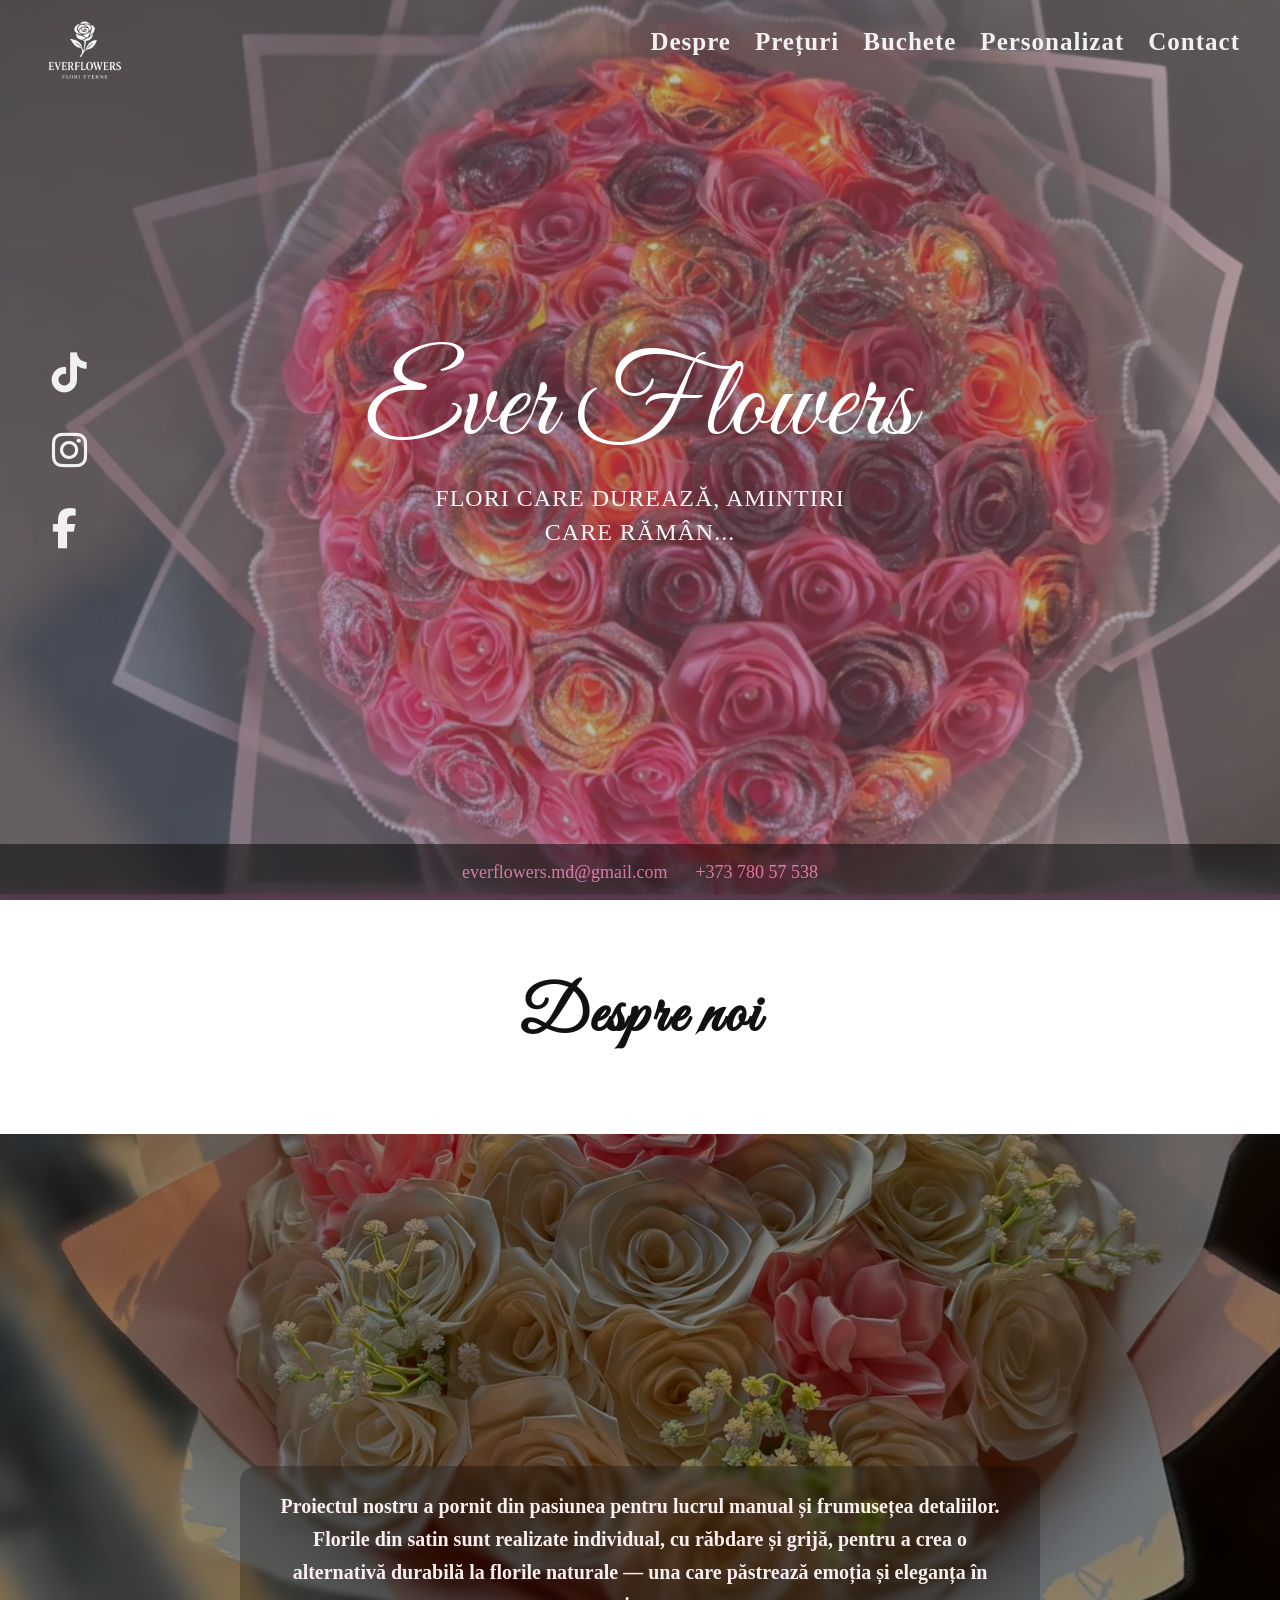
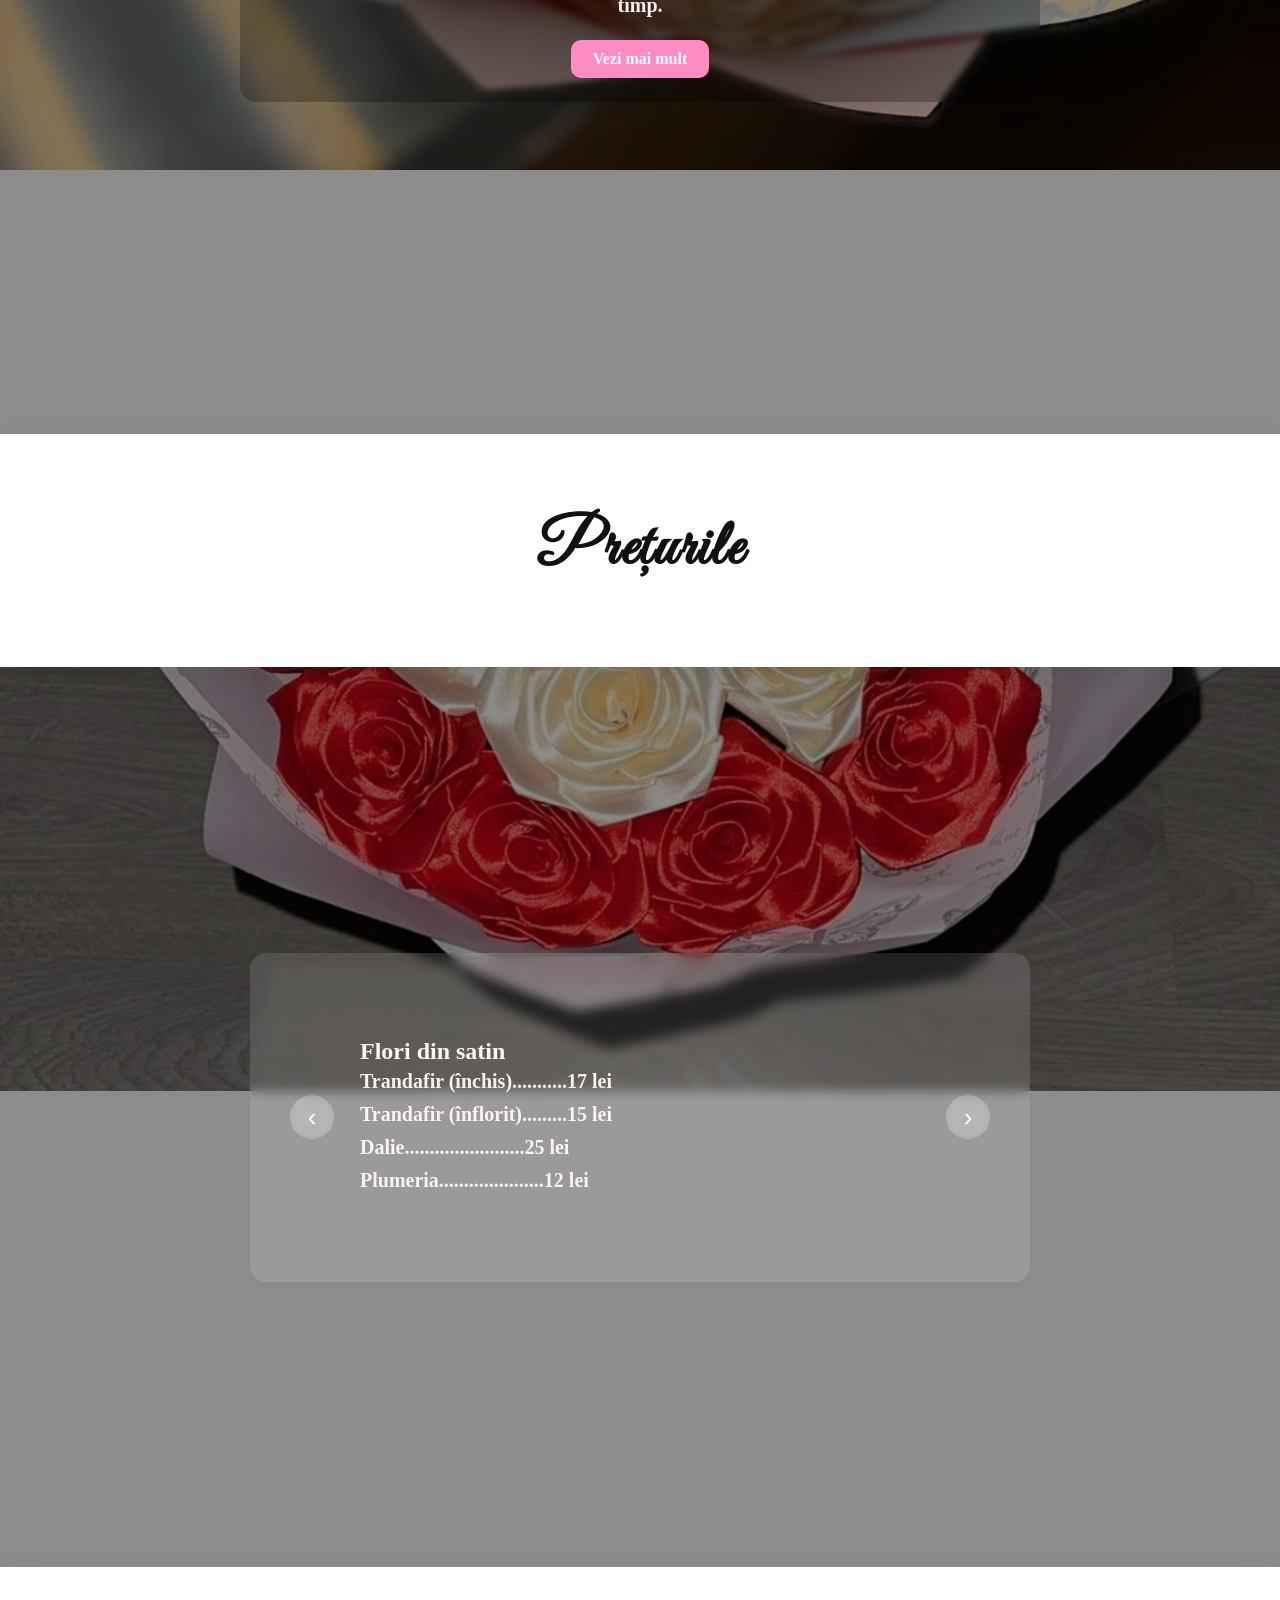
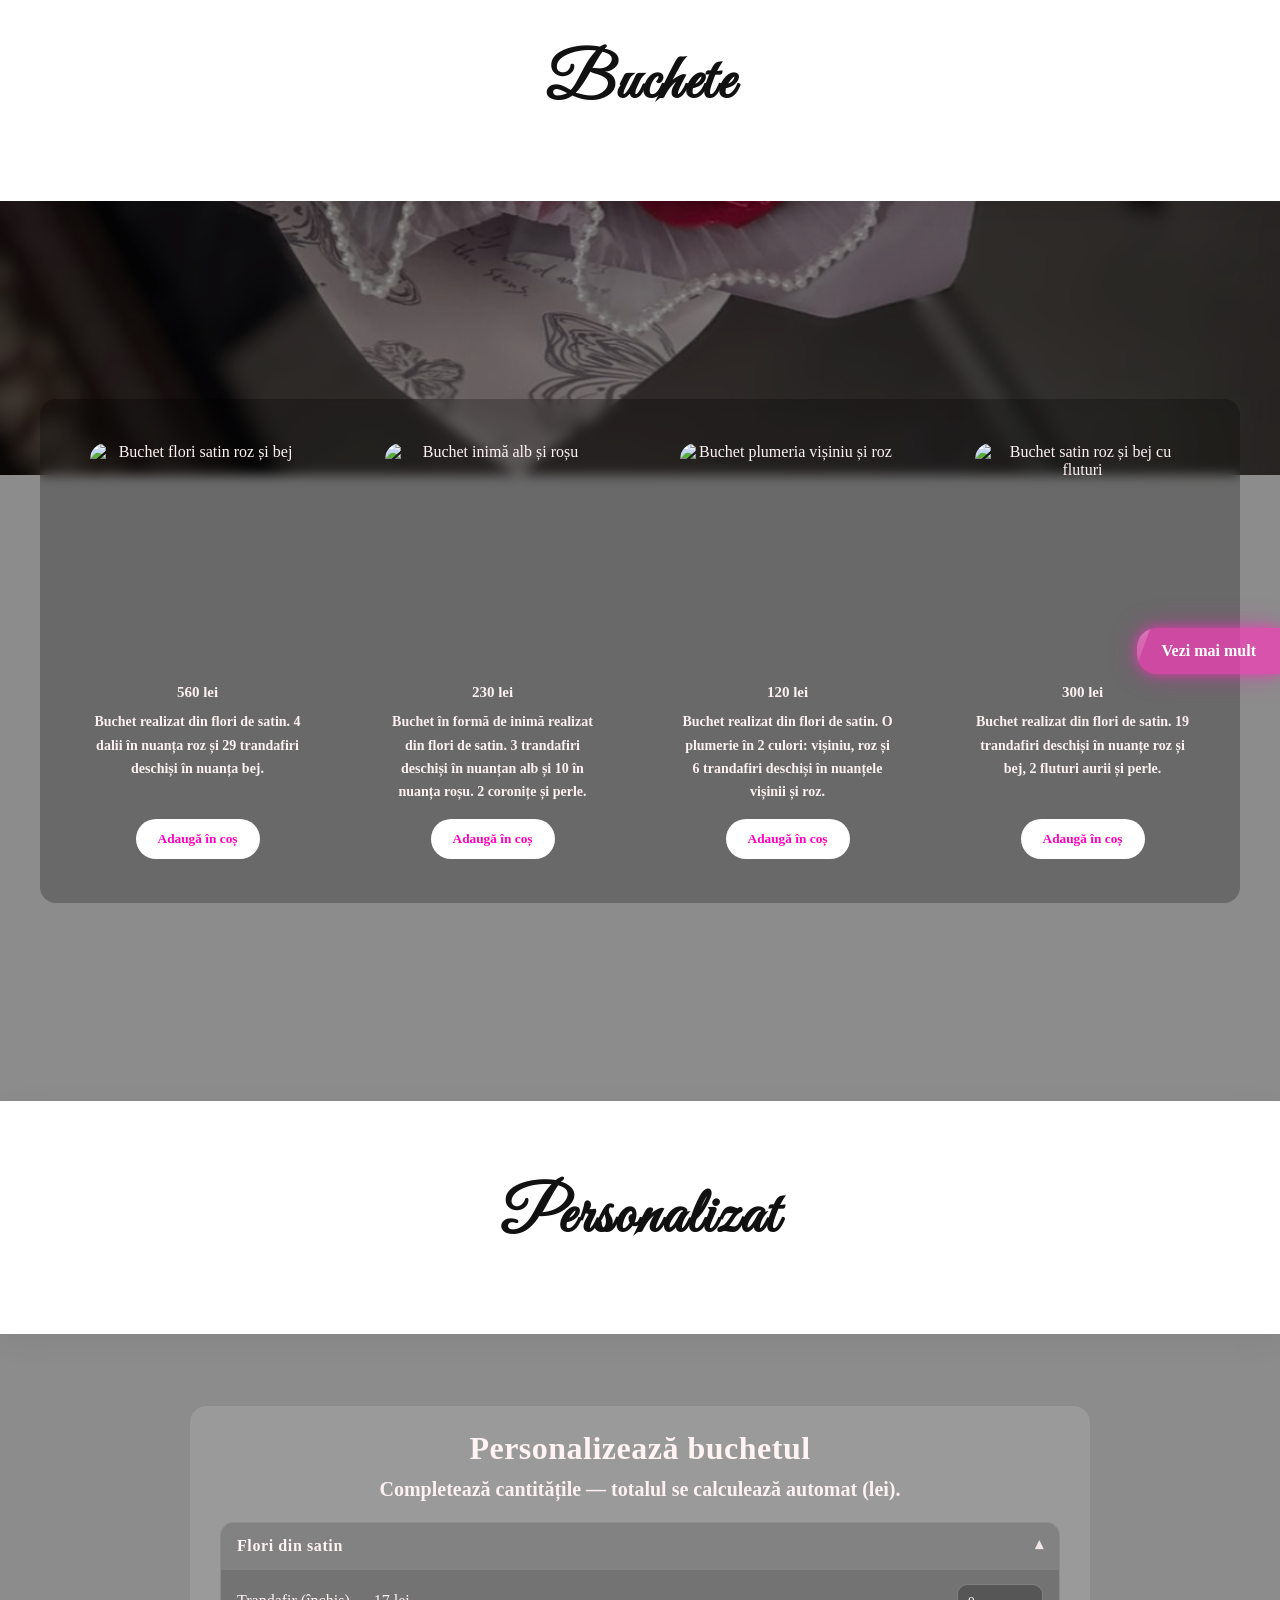
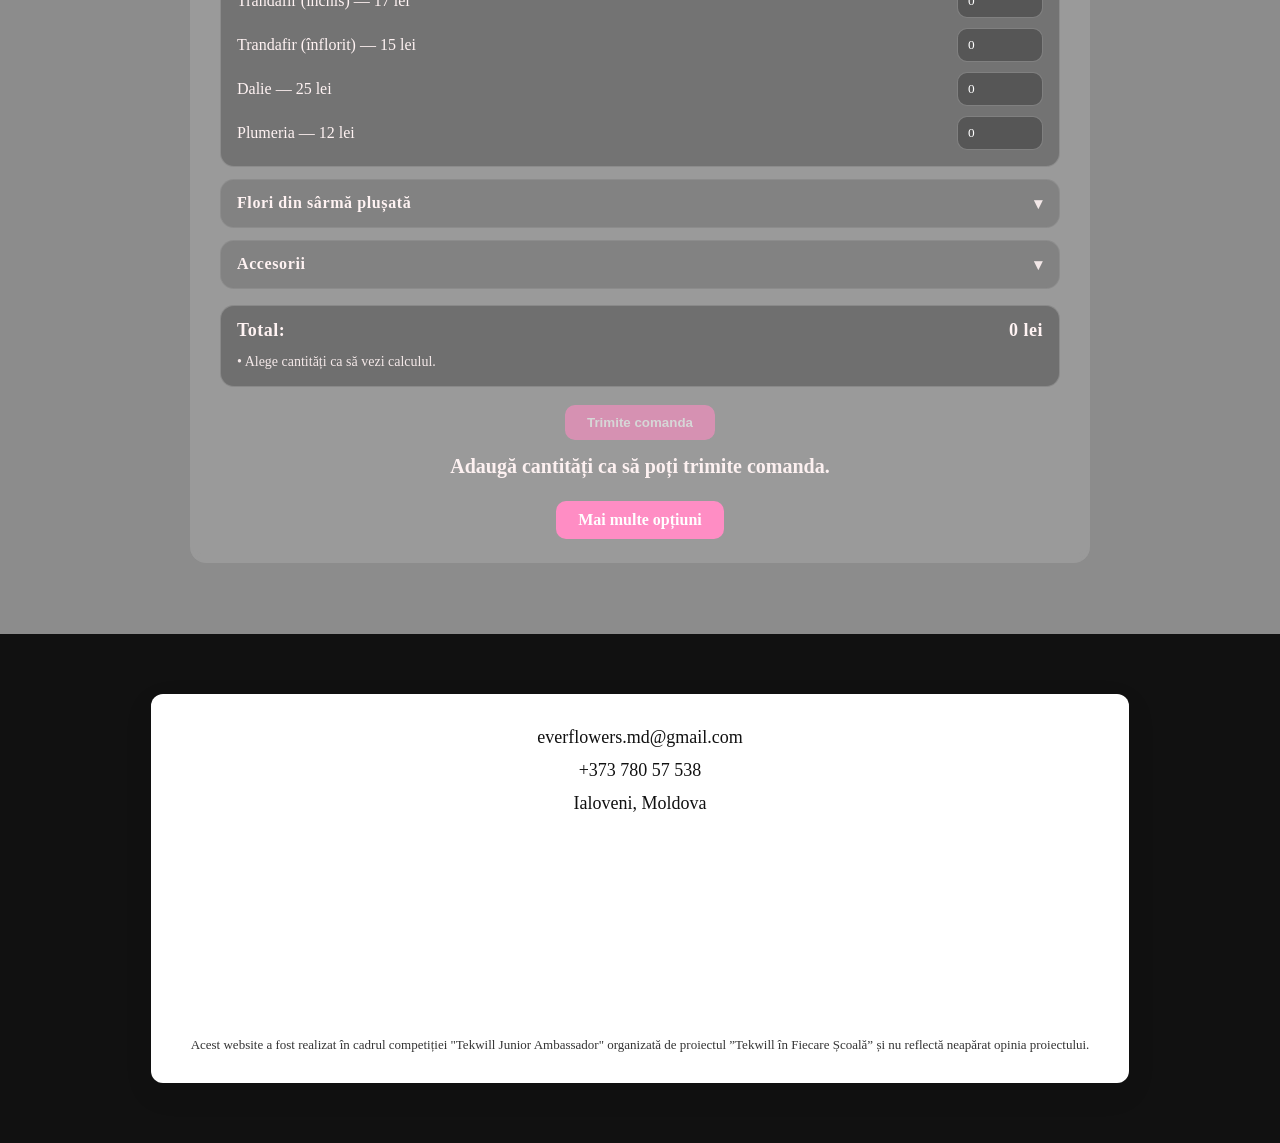
==== commit 8965688c: "Update index.html" ====
--- a/index.html
+++ b/index.html
@@ -7,7 +7,7 @@
   <title>Ever Flowers | Flori handmade premium si buchete la comanda in orasul Ialoveni</title>
 
   <link rel="icon" type="image/png" href="../site-Flowers/photo/icon (2).png">
-  <script src="../site-Flowers/JavaScript/flori.js" defer></script>
+  <script src="./JavaScript/flori.js" defer></script>
 
   <link rel="preconnect" href="https://fonts.googleapis.com">
   <link href="https://fonts.googleapis.com/css2?family=Cinzel:wght@400;600&family=Great+Vibes&display=swap" rel="stylesheet">
@@ -474,4 +474,4 @@
     </div>
   </div>
 </body>
-</html>+</html>
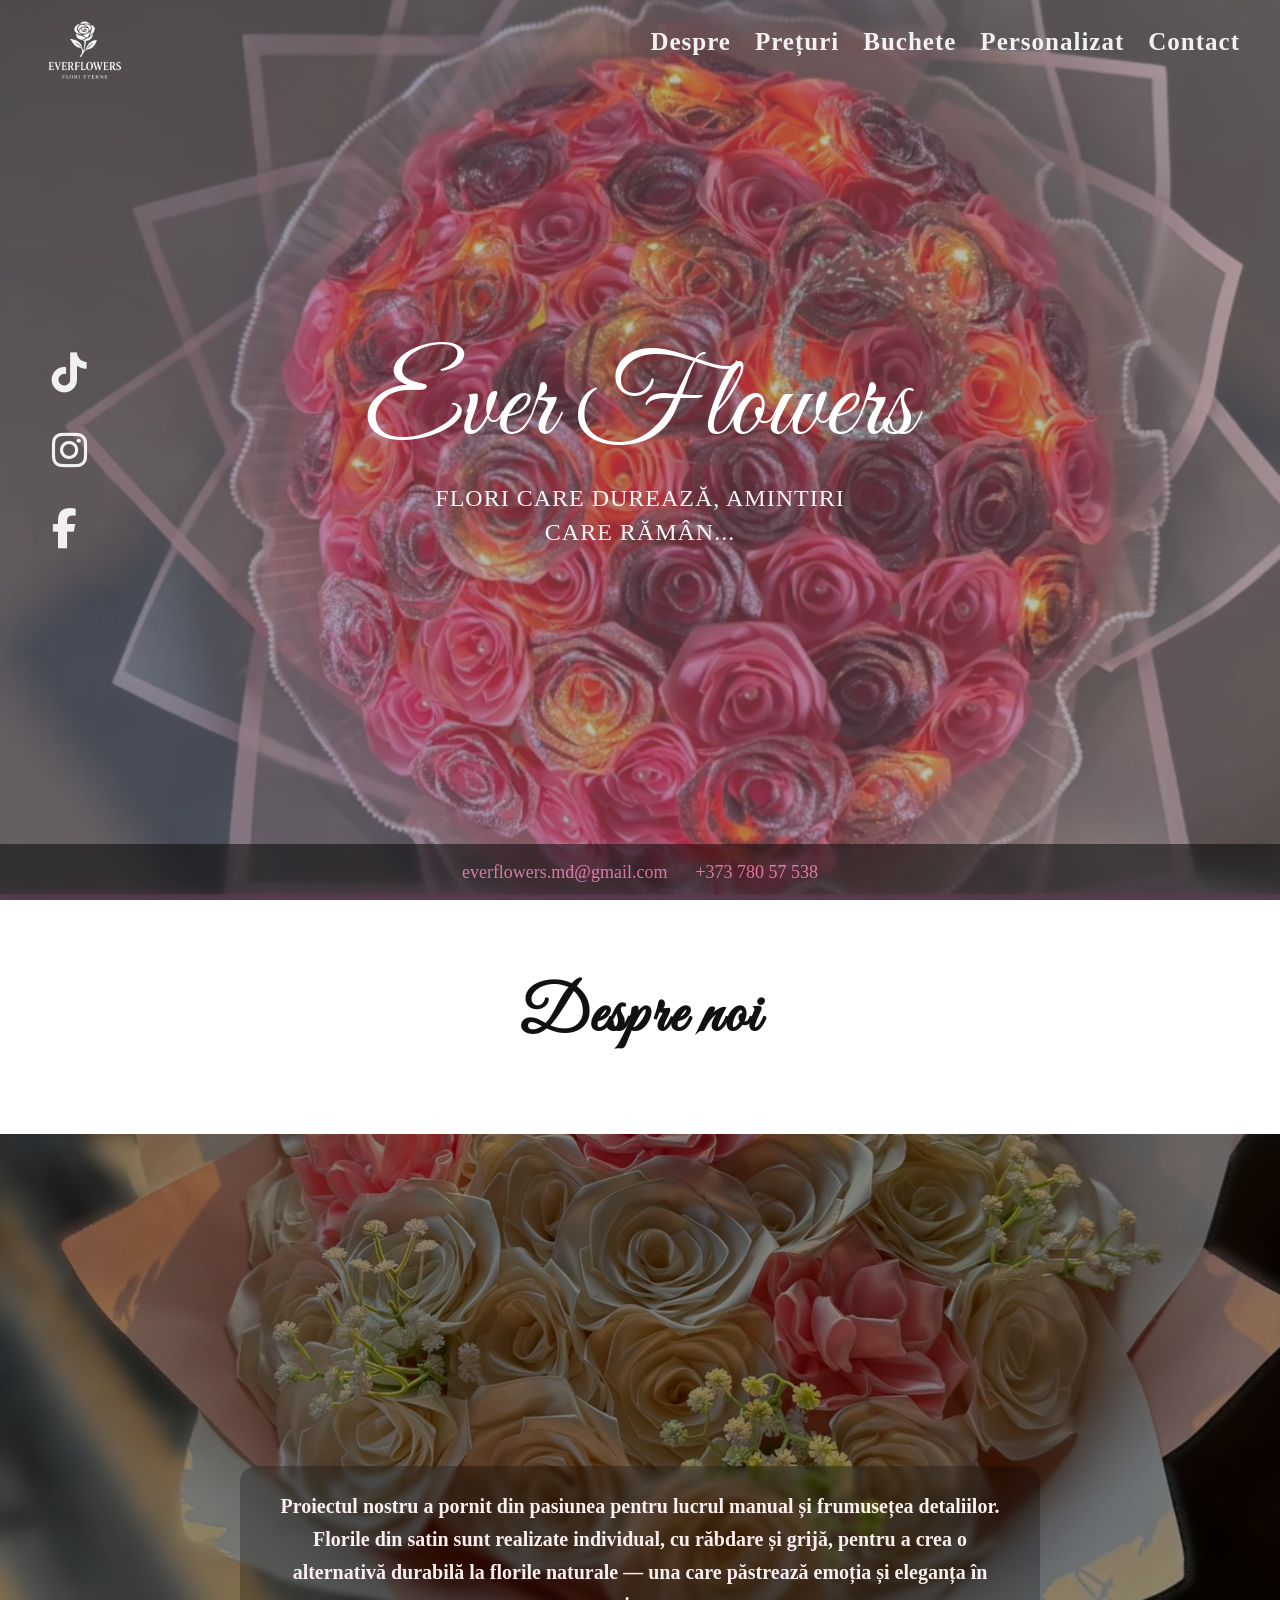
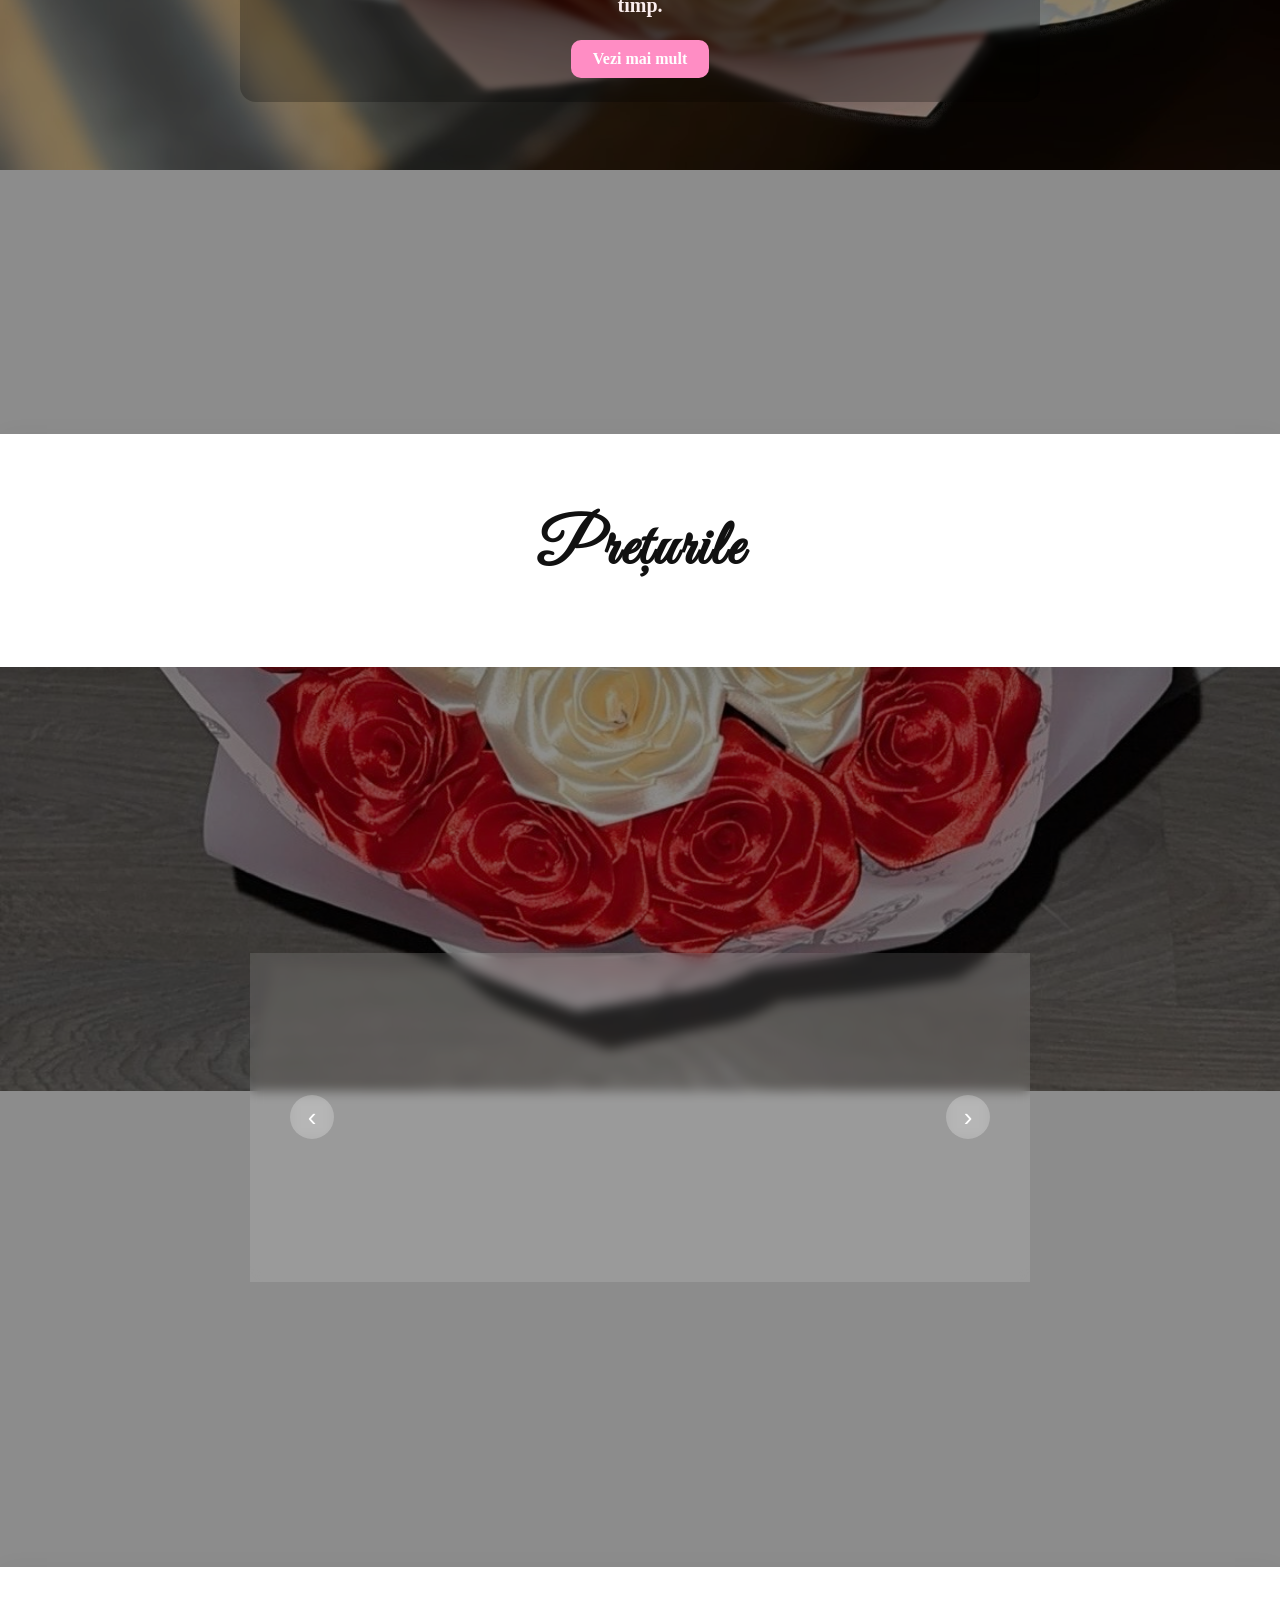
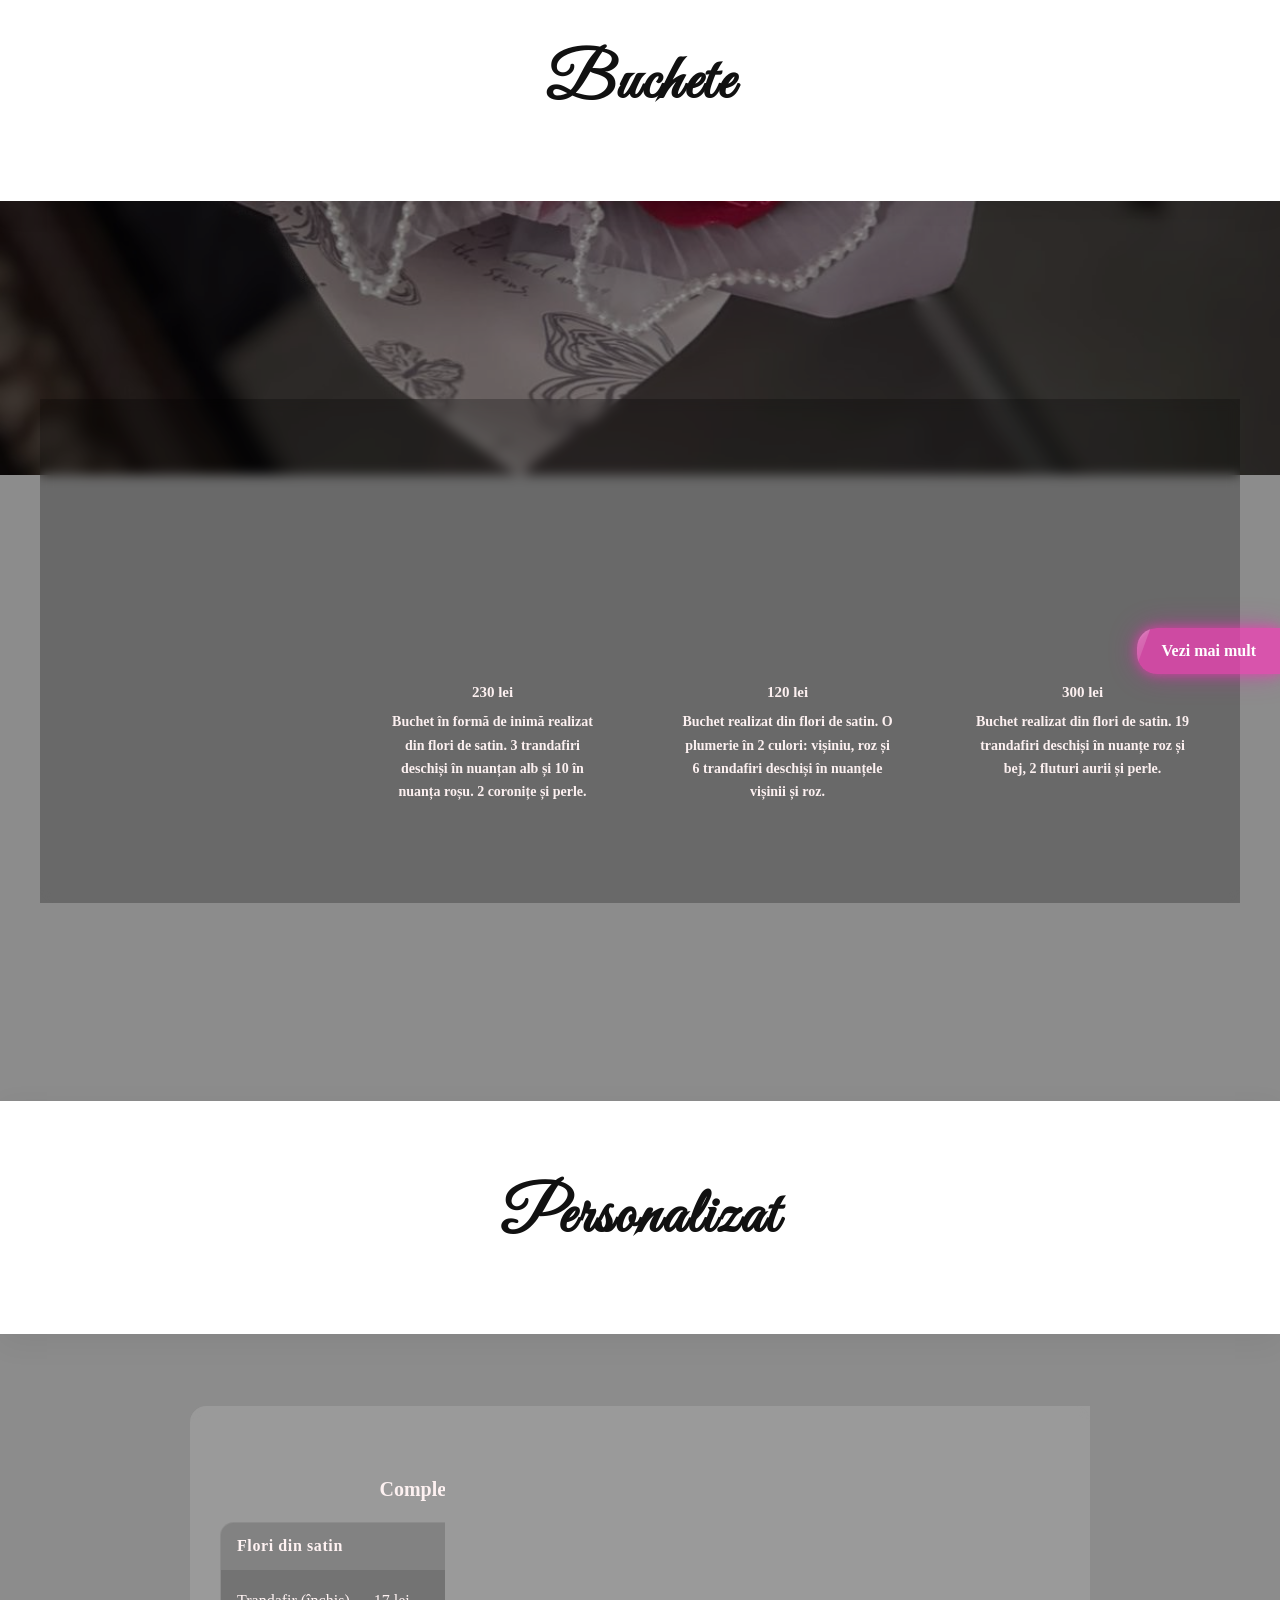
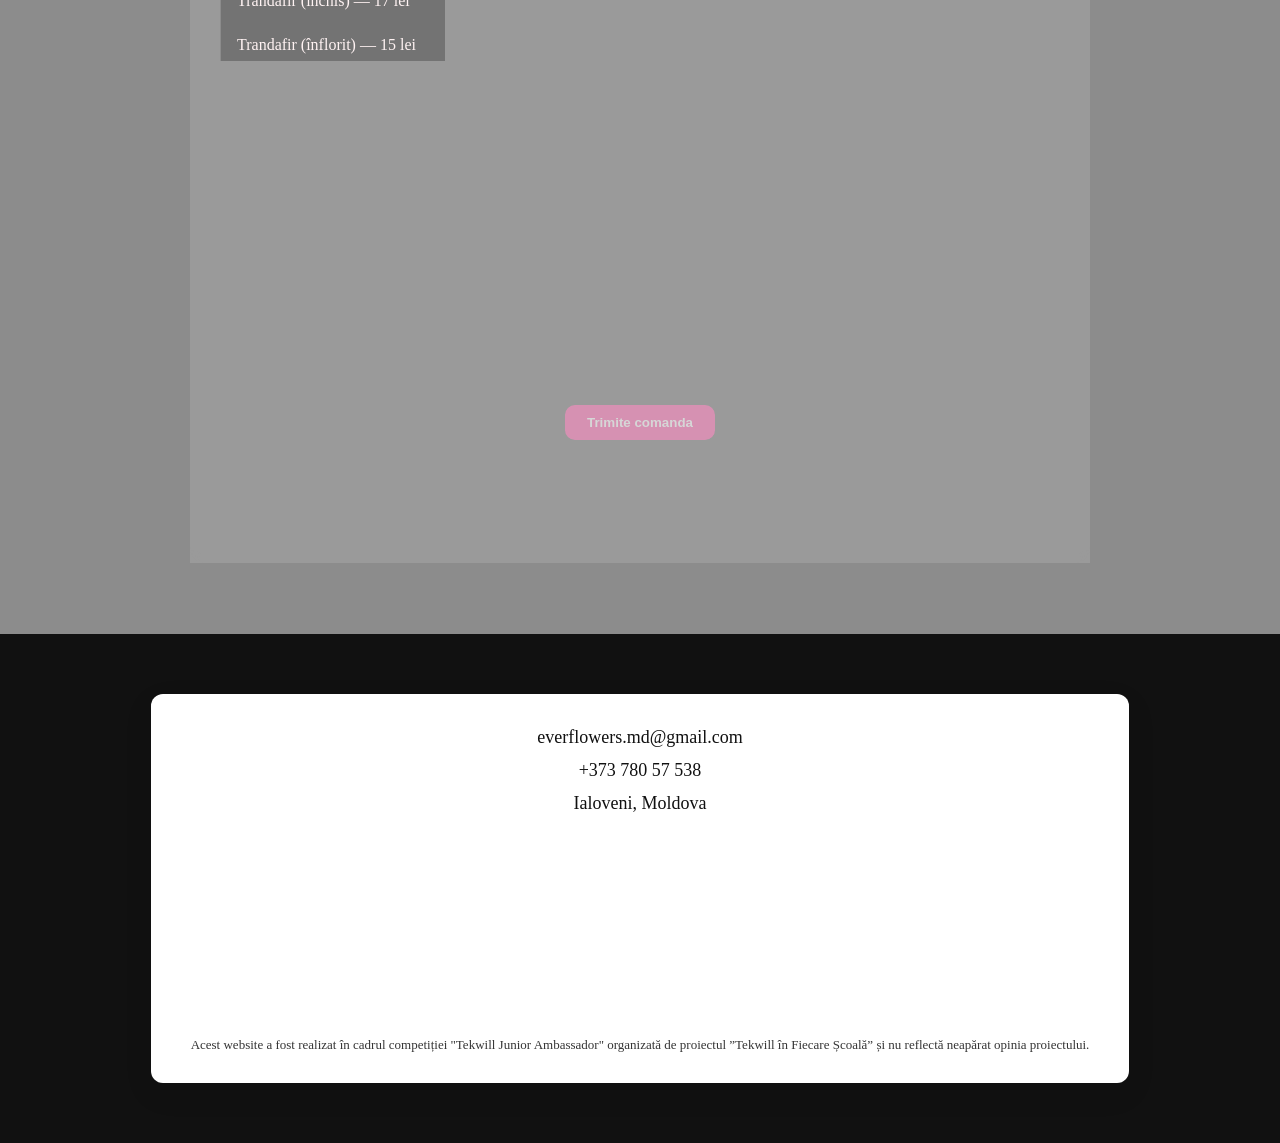
==== commit 529f13b7: "Update index.html" ====
--- a/index.html
+++ b/index.html
@@ -127,7 +127,7 @@
           pentru a crea o alternativă durabilă la florile naturale — una care păstrează
           emoția și eleganța în timp.
         </p>
-        <a href="../site-Flowers/pagini/despre.html" class="more-btn">Vezi mai mult</a>
+        <a href="./pagini/despre.html" class="more-btn">Vezi mai mult</a>
       </div>
     </section>
 
@@ -187,7 +187,7 @@
         <div class="grid-4">
           <article class="card">
             <div class="img-box">
-              <img src="../site-Flowers/photo/flori.acoperis.jpg" alt="Buchet flori satin roz și bej">
+              <img src="./photo/flori.acoperis.jpg" alt="Buchet flori satin roz și bej">
             </div>
             <h4 class="title"></h4>
             <p class="price">560 lei</p>
@@ -202,7 +202,7 @@
 
           <article class="card">
             <div class="img-box">
-              <img src="../site-Flowers/photo/flori.inima.jpg" alt="Buchet inimă alb și roșu">
+              <img src="./photo/flori.inima.jpg" alt="Buchet inimă alb și roșu">
             </div>
             <h4 class="title"></h4>
             <p class="price">230 lei</p>
@@ -217,7 +217,7 @@
 
           <article class="card">
             <div class="img-box">
-              <img src="../site-Flowers/photo/flori.omat.jpeg" alt="Buchet plumeria vișiniu și roz">
+              <img src="./photo/flori.omat.jpeg" alt="Buchet plumeria vișiniu și roz">
             </div>
             <h4 class="title"></h4>
             <p class="price">120 lei</p>
@@ -232,7 +232,7 @@
 
           <article class="card">
             <div class="img-box">
-              <img src="../site-Flowers/photo/flori.pat.jpeg" alt="Buchet satin roz și bej cu fluturi">
+              <img src="./photo/flori.pat.jpeg" alt="Buchet satin roz și bej cu fluturi">
             </div>
             <h4 class="title"></h4>
             <p class="price">300 lei</p>
